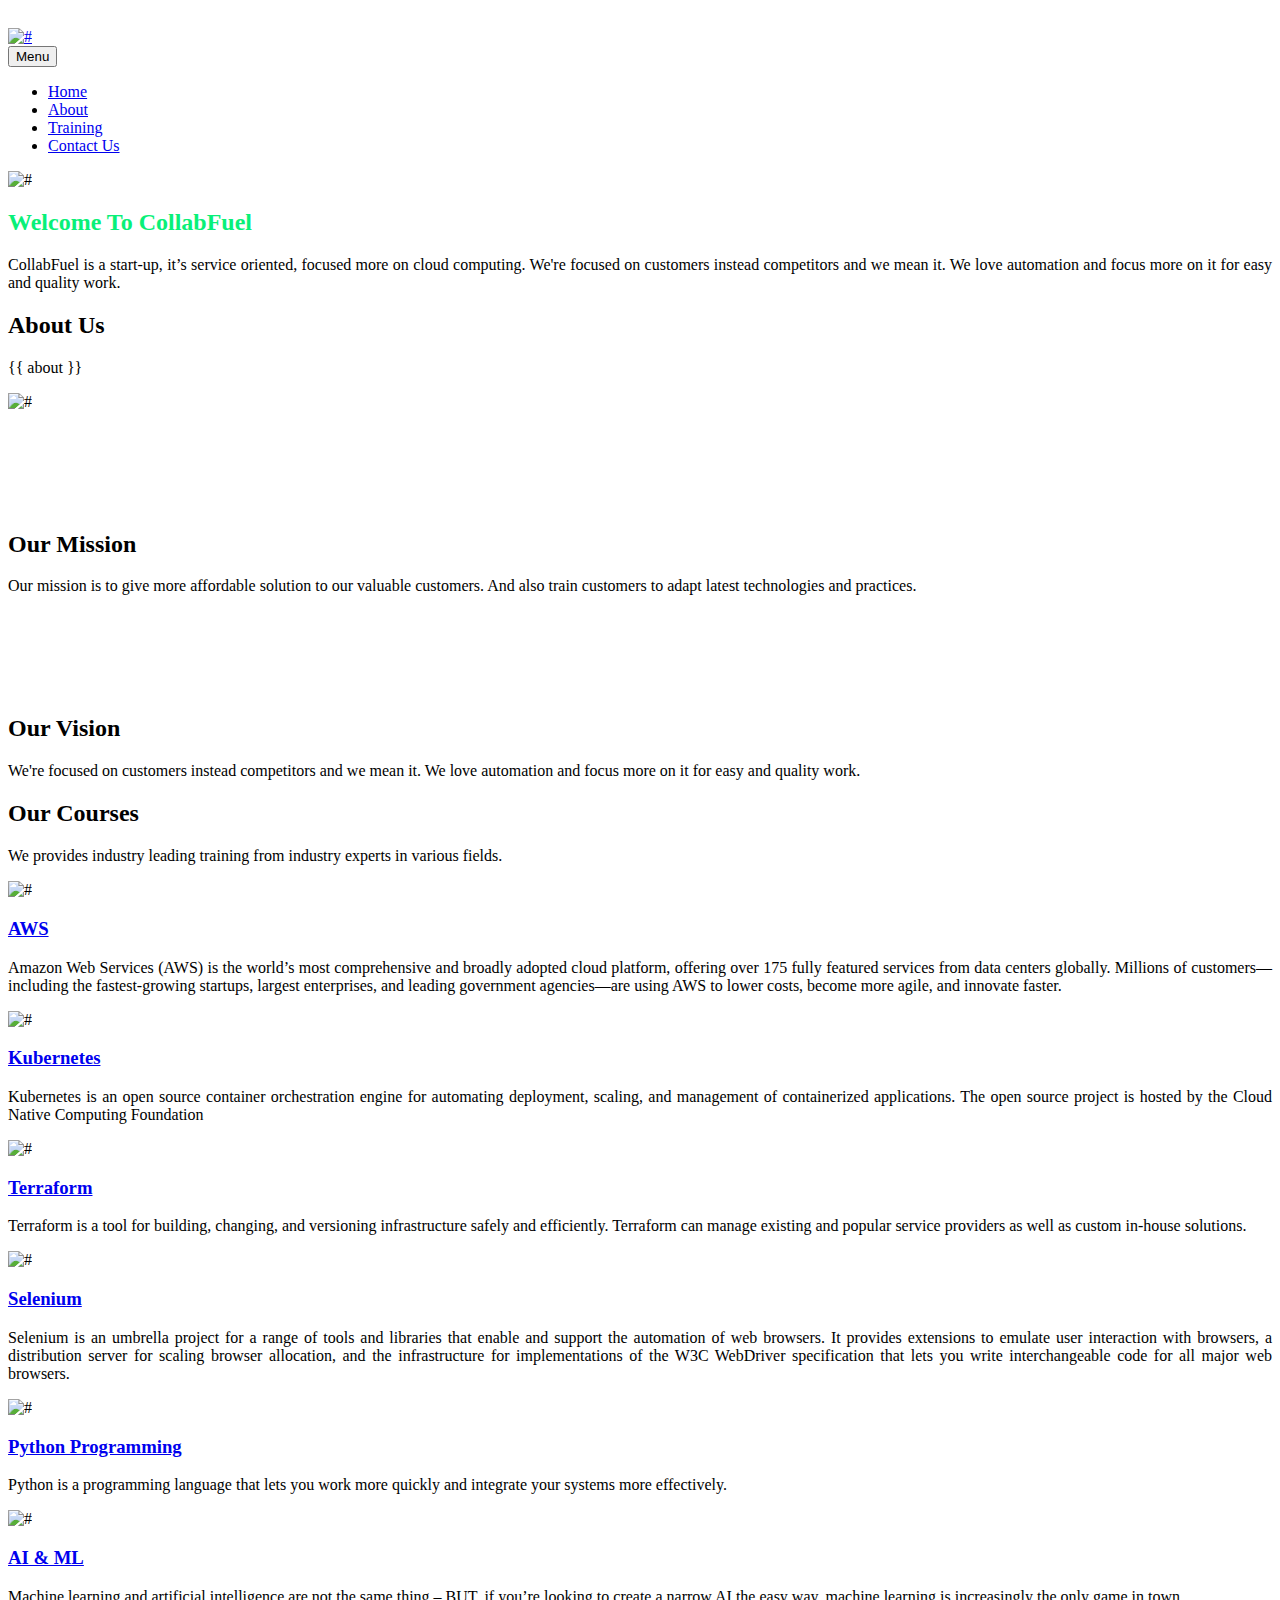
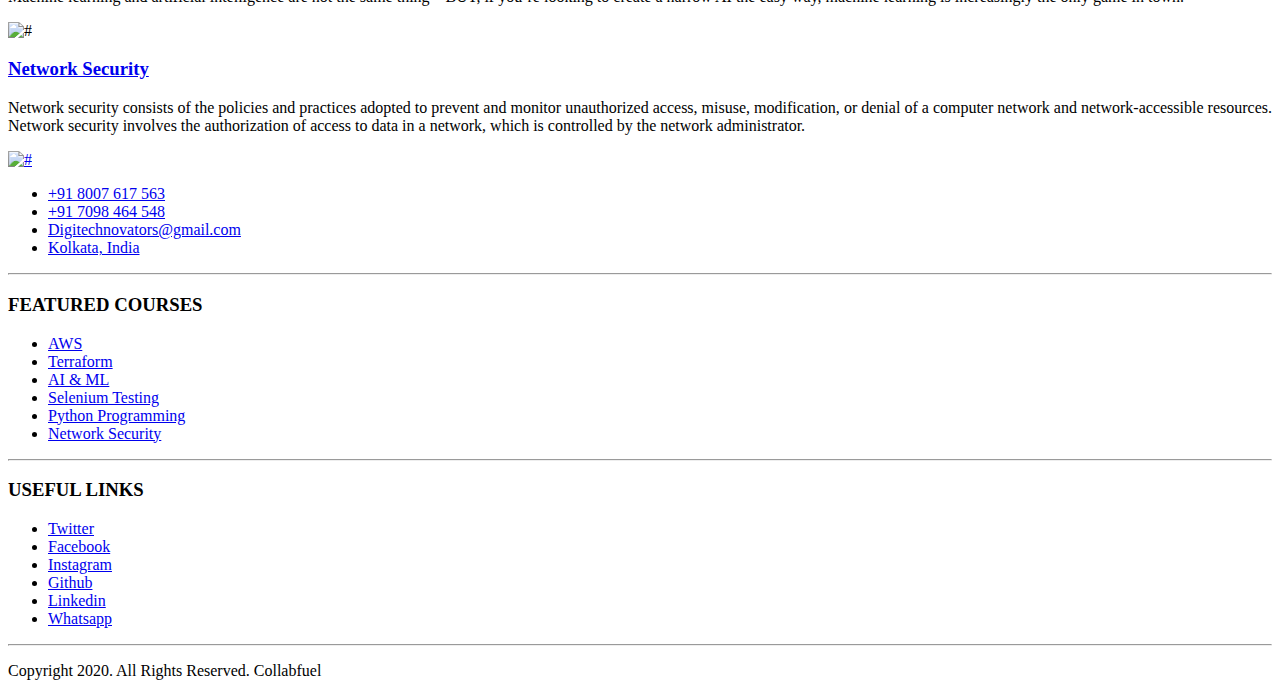
==== index.html @ a3fb00b8 "index.html fixing" ====
<!DOCTYPE html>
<html lang="en">
<head>
   <!-- Basic -->
   <meta charset="utf-8">
   <meta http-equiv="X-UA-Compatible" content="IE=edge">
   <!-- Mobile Metas -->
        <meta content="width=device-width; initial-scale=1.0; maximum-scale=1.0;  user-scalable=0;" name="viewport">
   <!-- Site Metas -->
   <title>CollabFuel</title>
   <meta name="keywords" content="en">
   <meta name="description" content="CollabFule">
   <meta name="author" content="CollabFuel">
   <!-- site icon -->
   <link rel="icon" href="../website.github.io/static/images/_2.png" type="image/png" />
   <!-- Bootstrap core CSS -->
   <link href="../website.github.io/static/css/bootstrap.css" rel="stylesheet">
   <!-- FontAwesome Icons core CSS -->
   <link href="../website.github.io/static/css/font-awesome.min.css" rel="stylesheet">
   <!-- Custom animate styles for this template -->
   <link href="../website.github.io/static/css/animate.css" rel="stylesheet">
   <!-- Custom styles for this template -->
   <link href="../website.github.io/static/css/style.css" rel="stylesheet">
   <!-- Responsive styles for this template -->
   <link href="../website.github.io/static/css/responsive.css" rel="stylesheet">
   <!-- Colors for this template -->
   <link href="../website.github.io/static/css/colors.css" rel="stylesheet">
   <!-- light box gallery -->
   <link href="../website.github.io/static/css/ekko-lightbox.css" rel="stylesheet">
   <!--[if lt IE 9]>
   <script src="https://oss.maxcdn.com/libs/html5shiv/3.7.0/html5shiv.js"></script>
   <script src="https://oss.maxcdn.com/libs/respond.js/1.4.2/respond.min.js"></script>
   <![endif]-->
   </head>
   <body id="home_page" class="home_page" >
      <!-- header -->
      <header class="header">

        <div class="header_top_section">
           <div class="container">
              <div class="row">
               <div class="col-lg-3">
                  <div class="full">
                     <div class="logo">
                        <a href="/"><img src="../website.github.io/static/images/favicon.png" alt="#"  style="padding-top: 20px" /></a>
                     </div>
                  </div>
               </div>
               <div class="col-lg-9 site_information">
                  <div class="full">
                     <div class="main_menu">
                        <nav class="navbar navbar-inverse navbar-toggleable-md">
                           <button class="navbar-toggler" type="button" data-toggle="collapse" data-target="#cloapediamenu" aria-controls="cloapediamenu" aria-expanded="false" aria-label="Toggle navigation">
                           <span class="float-left">Menu</span>
                           <span class="float-right"><i class="fa fa-bars"></i> <i class="fa fa-close"></i></span>
                           </button>
                           <div class="collapse navbar-collapse justify-content-md-center" id="cloapediamenu">
                              <ul class="navbar-nav">
                                 <li class="nav-item active">
                                    <a class="nav-link" href="../website.github.io/index.html">Home</a>
                                 </li>
                                 <li class="nav-item">
                                    <a class="nav-link color-aqua-hover" href="#full">About</a>
                                 </li>
                                 <li class="nav-item">
                                    <a class="nav-link color-aqua-hover" href="#here_to">Training</a>
                                 </li>
                                 <!--li class="nav-item">
                                    <a class="nav-link color-grey-hover" href="time.html">Time</a>
                                 </li-->
                                 <li class="nav-item">
                                    <a class="nav-link color-grey-hover" href="/topic/contact">Contact Us</a>
                                 </li>
                              </ul>

                           </div>
                        </nav>
                     </div>
                  </div>
               </div>
            </div>
           </div>
        </div>

      </header>
      <!-- end header -->

      <!-- section -->
      <section class="main_full banner_section_top">
        <div class="container-fluid">
          <div class="row">
             <div class="full">
                  <div class="slider_banner">
                    <img class="img-responsive" src="../website.github.io/static/images/slide.png" alt="#" style="height: 800px; resize: horizontal;"/>
                      <!--div class="slide_cont">
                        <div class="slider_cont_inner" >
                          <h3 style="color: #bae09c;">Welcome To Collabfuel</h3>
                            <p>Collabfuel is a start-up, it’s service oriented, focused more on cloud computing.
                                We're focused on customers instead competitors and we mean it.
                                We love automation and focus more on it for easy and quality work.</p>
                        </div>
                      </div-->
                  </div>
                </div>
          </div>
        </div>
      </section>
      <!-- end section -->

     <!-- about section -->
      <section class="layout_padding section about_dottat">
         <div class="container">
            <div class="row">

                <div class="col-lg-12 text_align_center ">
                  <div class="full heading_s1">
                     <h2 class="display-3" style="color: #08f078; font: bold;">Welcome To CollabFuel</h2>
                        </div>
                      <div class="full">
                            <p class="large" align="justify">CollabFuel is a start-up, it’s service oriented, focused more on cloud computing.
                                We're focused on customers instead competitors and we mean it.
                                We love automation and focus more on it for easy and quality work.</p>
                      </div>

               </div>


               <div class="col-lg-12 text_align_center">
                  <div class="full heading_s1">
                     <h2 id="full">About Us</h2>
                  </div>
                  <div class="full">
                      <p class="large" align="justify">{{ about }}</p>
                  </div>
               </div>

               <div class="col-md-12">
                  <div class="about_img margin_top_30  text_align_center">
                     <img src="../website.github.io/static/images/cloud.png" alt="#" />
                  </div>
               </div>

                <div class="col-lg-12 text_align_center">
                  <div class="full heading_s1">
                     <h2 style="padding-top: 100px;">Our Mission</h2>
                  </div>
                  <div class="full">
                      <p class="large" align="justify">Our mission is to give more affordable solution to our valuable customers. And also train customers to adapt latest technologies and practices.</p>
                  </div>
               </div>

                <div class="col-lg-12 text_align_center">
                  <div class="full heading_s1">
                     <h2 style="padding-top: 100px;">Our Vision</h2>
                  </div>
                  <div class="full">
                      <p class="large" align="justify">We're focused on customers instead competitors and we mean it. We love automation and focus more on it for easy and quality work.</p>
                  </div>
               </div>

            </div>
         </div>
      </section>
      <!-- end about section -->

      <!-- section -->
      <section class="layout_padding section">
         <div class="container">
            <div class="row">
               <div class="col-lg-12 text_align_center">
                  <div class="full heading_s1">
                     <h2 id="here_to">Our Courses</h2>
                  </div>
                  <div class="full">
                     <p class="large">We provides industry leading training from industry experts in various fields.</p>

                  </div>
               </div>
            </div>
       <div class="row">

              <div class="col-md-4 text_align_center" >
                 <div class="cours">
                   <img class="img-responsive" src="../website.github.io/static/images/aws.png" alt="#" style="height: 300px; width: 300px;"/>
                 </div>
                  <h3><a  href="/topic/aws" target="_blank">AWS</a></h3>
                <p align="justify">Amazon Web Services (AWS) is the world’s most comprehensive and broadly adopted cloud platform, offering over 175 fully featured services from data centers globally. Millions of customers—including the fastest-growing startups, largest enterprises, and leading government agencies—are using AWS to lower costs, become more agile, and innovate faster.</p>
              </div>

                <div class="col-md-4 text_align_center">
                 <div class="cours">
                   <img class="img-responsive" src="../website.github.io/static/images/kubernetes.png" alt="#" style="height: 300px; width: 300px;"/>
                 </div>
                    <h3><a  href="/topic/kubernetes" target="_blank">Kubernetes</a></h3>
                 <p align="justify">Kubernetes is an open source container orchestration engine for automating deployment, scaling, and management of containerized applications. The open source project is hosted by the Cloud Native Computing Foundation </p>
                </div>

              <div class="col-md-4 text_align_center">
                 <div class="cours">
                   <img class="img-responsive" src="../website.github.io/static/images/terraform1.png" alt="#" style="height: 300px; width: 300px;" />
                 </div>
                  <h3><a  href="/topic/terraform" target="_blank">Terraform</a></h3>
                 <p align="justify">Terraform is a tool for building, changing, and versioning infrastructure safely and efficiently. Terraform can manage existing and popular service providers as well as custom in-house solutions.</p>
              </div>

              <div class="col-md-4 text_align_center">
                 <div class="cours">
                   <img class="img-responsive" src="../website.github.io/static/images/selenium.png" alt="#" style="height: 300px; width: 300px;"/>
                 </div>
                  <h3><a  href="/topic/selenium" target="_blank">Selenium</a></h3>
                <p align="justify">Selenium is an umbrella project for a range of tools and libraries that enable and support the automation of web browsers.
                    It provides extensions to emulate user interaction with browsers, a distribution server for scaling browser allocation, and the infrastructure for implementations of the W3C WebDriver specification that lets you write interchangeable code for all major web browsers.</p>
              </div>
              <div class="col-md-4 text_align_center">
                 <div class="cours">
                   <img class="img-responsive" src="../website.github.io/static/images/py.png" alt="#" style="height: 300px; width: 300px;" />
                 </div>
                  <h3><a  href="/topic/python" target="_blank">Python Programming</a></h3>
                <p align="justify">Python is a programming language that lets you work more quickly and integrate your systems more effectively.</p>
              </div>
                <div class="col-md-4 text_align_center">
                 <div class="cours">
                   <img class="img-responsive" src="../website.github.io/static/images/ai.png" alt="#" style="height: 300px; width: 300px;" />
                 </div>
                <h3><a  href="/topic/ai" target="_blank">AI & ML</a></h3>
                <p align="justify">Machine learning and artificial intelligence are not the same thing – BUT, if you’re looking to create a narrow AI the easy way, machine learning is increasingly the only game in town.</p>
                </div>

                <div class="col-md-4 text_align_center"  >
                 <div class="cours">
                   <img class="img-responsive" src="../website.github.io/static/images/cour1.png" alt="#" style="height: 300px; width: 300px;" />
                 </div>
                <h3><a  href="/topic/security" target="_blank">Network Security</a></h3>
                <p align="justify">Network security consists of the policies and practices adopted to prevent and monitor unauthorized access, misuse, modification, or denial of a computer network and network-accessible resources. Network security involves the authorization of access to data in a network, which is controlled by the network administrator.</p>
                </div>
       </div>
       </div>
      </section>
      <!-- end section -->

      <!-- section -->
      <!--section class="layout_padding section">
         <div class="container-fluid">
            <div class="row">
               <div class="col-lg-12 text_align_center">
                  <div class="full heading_s1">
                     <h2>Our Success Stories</h2>
                  </div>
                  <div class="full">
                     <p class="large">In ad minim veniam, quis nostrud exercitation ullamco laboris nisi ut aliquip ex ea commodo<br>consequat. Duis aute irure dolor in re</p>
                  </div>
               </div>
               <div class="col-md-12 testimonial">
                  <div class="full text_align_center">
                     <img src="../static/images/testimon.png" alt="#" />
                     <h3><span class="theme_color_text">koluda</span><br><small>Student</small></h3>
                  </div>
                  <div class="full margin_top_30 text_align_center">
                    <h4>I have successfully complated</h4>
                    <p>adipiscing elit, sed do eiusmod tempor incididunt ut labore et dolore magna aliqua. Ut enim ad minim veniam, quis nostrud<br>exercitation ullamco laboris nisi ut aliquip ex ea commodo consequat. Duis aute irure dolor in re</p>
                  </div>
               </div>
            </div>
        </div>
      </section-->
      <!-- end section -->

      <!-- footer -->
      <footer class="footer layout_padding">
         <div class="container">
            <div class="row">

               <div class="col-md-4 col-sm-12">
                  <a href="index.html"><img class="img-responsive" src="../website.github.io/static/images/favicon.png" alt="#" style="width: 50%"/></a>
                  <div class="footer_link_heading">
                     <div class="footer_menu margin_top_30">
                     <ul>
                        <li><a href="tel:8007617563">+91 8007 617 563</a></li>
                         <li><a href="tel:7098464548">+91 7098 464 548</a></li>
                        <li><a href="mailto:Digitechnovators@gmail.com">Digitechnovators@gmail.com</a></li>
                        <li><a href="#">Kolkata, India</a></li>
                     </ul>
                  </div>
                  </div>
                   <hr>
               </div>

               <div class="col-md-8">
                 <div class="row">
                    <div class="col-md-4 col-sm-12">
                  <div class="footer_link_heading">
                     <h3>FEATURED COURSES</h3>
                  </div>
                  <div class="footer_menu">
                     <ul>
                        <li><a href="#">AWS</a></li>
                        <li><a href="#">Terraform</a></li>
                        <li><a href="#">AI & ML</a></li>
                        <li><a href="#">Selenium Testing</a></li>
                         <li><a href="#">Python Programming</a></li>
                         <li><a href="#">Network Security</a></li>
                     </ul>
                  </div>
                        <hr>
               </div>

               <!--div class="col-md-4 col-sm-12">
                  <div class="footer_link_heading">
                     <h3>CATEGORIES</h3>
                  </div>
                  <div class="footer_menu">
                    <ul>
                       <li><a href="#">Arts & Design</a></li>
                       <li><a href="#">Business</a></li>
                       <li><a href="#">Computer</a></li>
                       <li><a href="#">Data entery</a></li>
                    </ul>
                  </div>
                   <hr>
               </div-->

               <div class="col-md-4 col-sm-12">
                  <div class="footer_link_heading">
                     <h3>USEFUL LINKS</h3>
                  </div>
                  <div class="footer_menu">
                    <ul>
                       <li><a href="#">Twitter</a></li>
                       <li><a href="#">Facebook</a></li>
                       <li><a href="#">Instagram</a></li>
                       <li><a href="#">Github</a></li>
                       <li><a href="#">Linkedin</a></li>
                       <li><a href="//api.whatsapp.com/send?phone=918007 617 563text=Hi! Query regarding Collabfuel courses" target="_blank">Whatsapp</a></li>

                    </ul>
                  </div>
                   <hr>
               </div>
                 </div>
               </div>

            </div>
         </div>
      </footer>
      <div class="cpy">
        <div class="container">
           <div class="row">
             <div class="col-md-12">
               <p>Copyright 2020. All Rights Reserved.<!--a href="https://html.design/"--> <a>Collabfuel</a></p>
             </div>
           </div>
        </div>
      </div>
      <!-- end footer -->
      <!-- Core JavaScript
         ================================================== -->
      <script src="../website.github.io/static/js/jquery.min.js"></script>
      <script src="../website.github.io/static/js/tether.min.js"></script>
      <script src="../website.github.io/static/js/bootstrap.min.js"></script>
      <script src="../website.github.io/static/js/parallax.js"></script>
      <script src="../website.github.io/static/js/animate.js"></script>
      <script src="../website.github.io/static/js/ekko-lightbox.js"></script>
      <script src="../website.github.io/static/js/custom.js"></script>
   </body>
</html>
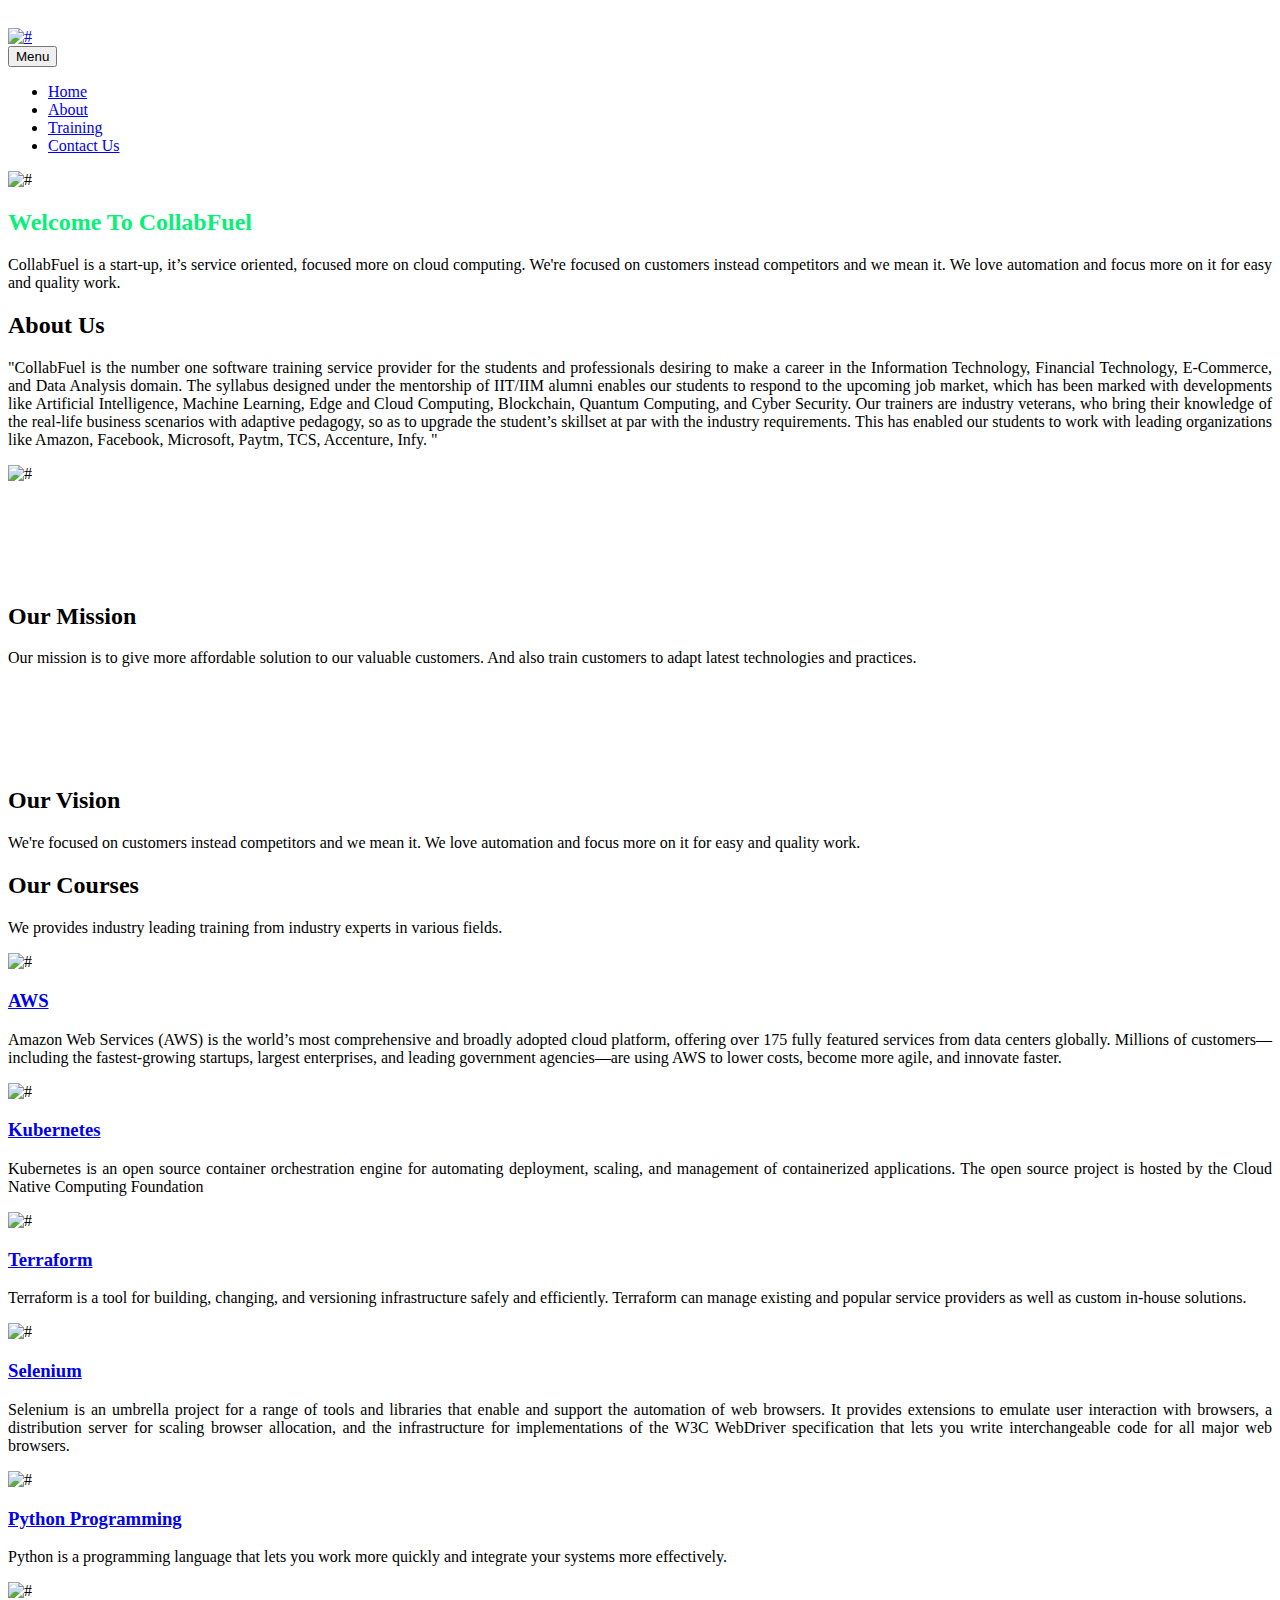
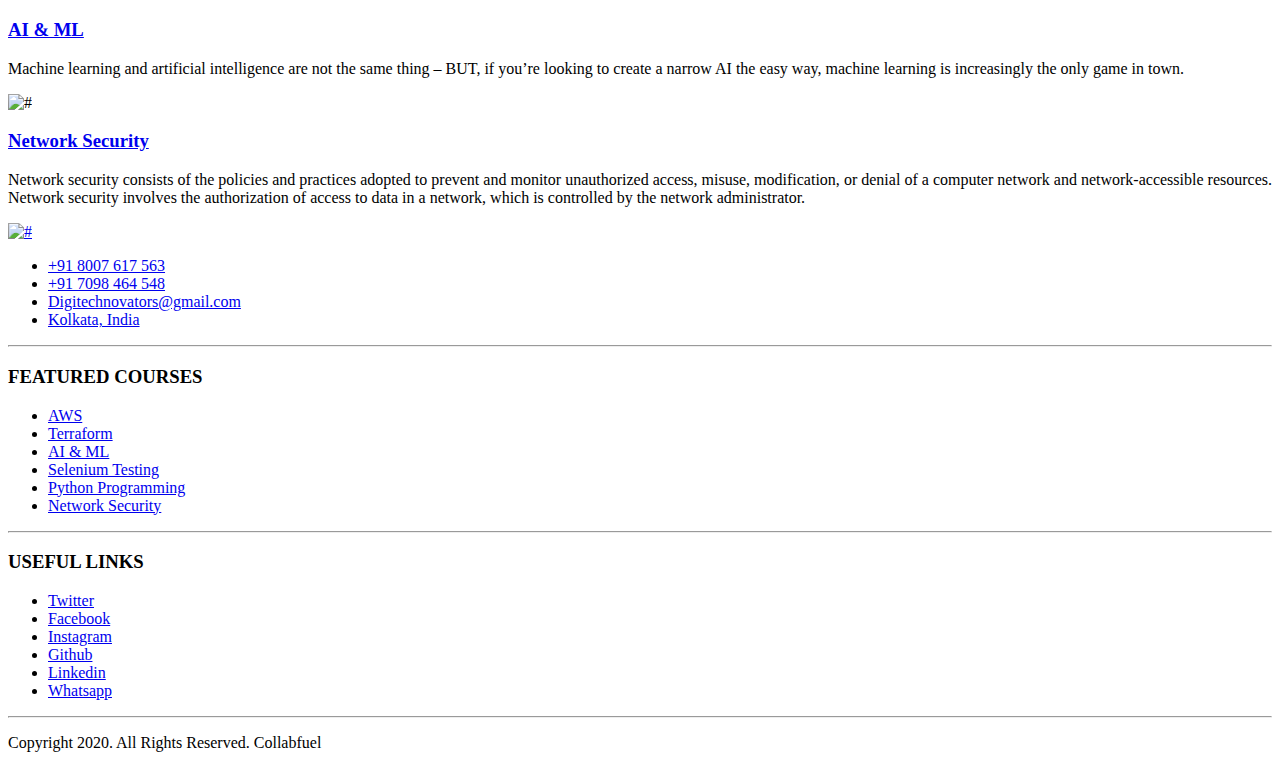
==== commit 1cb03893: "index.html fixing" ====
--- a/index.html
+++ b/index.html
@@ -130,7 +130,7 @@
                      <h2 id="full">About Us</h2>
                   </div>
                   <div class="full">
-                      <p class="large" align="justify">{{ about }}</p>
+                      <p class="large" align="justify">"CollabFuel is the number one software training service provider for the students and professionals desiring to make a career in the Information Technology, Financial Technology, E-Commerce, and Data Analysis domain. The syllabus designed under the mentorship of IIT/IIM alumni enables our students to respond to the upcoming job market, which has been marked with developments like Artificial Intelligence, Machine Learning, Edge and Cloud Computing, Blockchain, Quantum Computing, and Cyber Security. Our trainers are industry veterans, who bring their knowledge of the real-life business scenarios with adaptive pedagogy, so as to upgrade the student’s skillset at par with the industry requirements. This has enabled our students to work with leading organizations like Amazon, Facebook, Microsoft, Paytm, TCS, Accenture, Infy. "</p>
                   </div>
                </div>
 
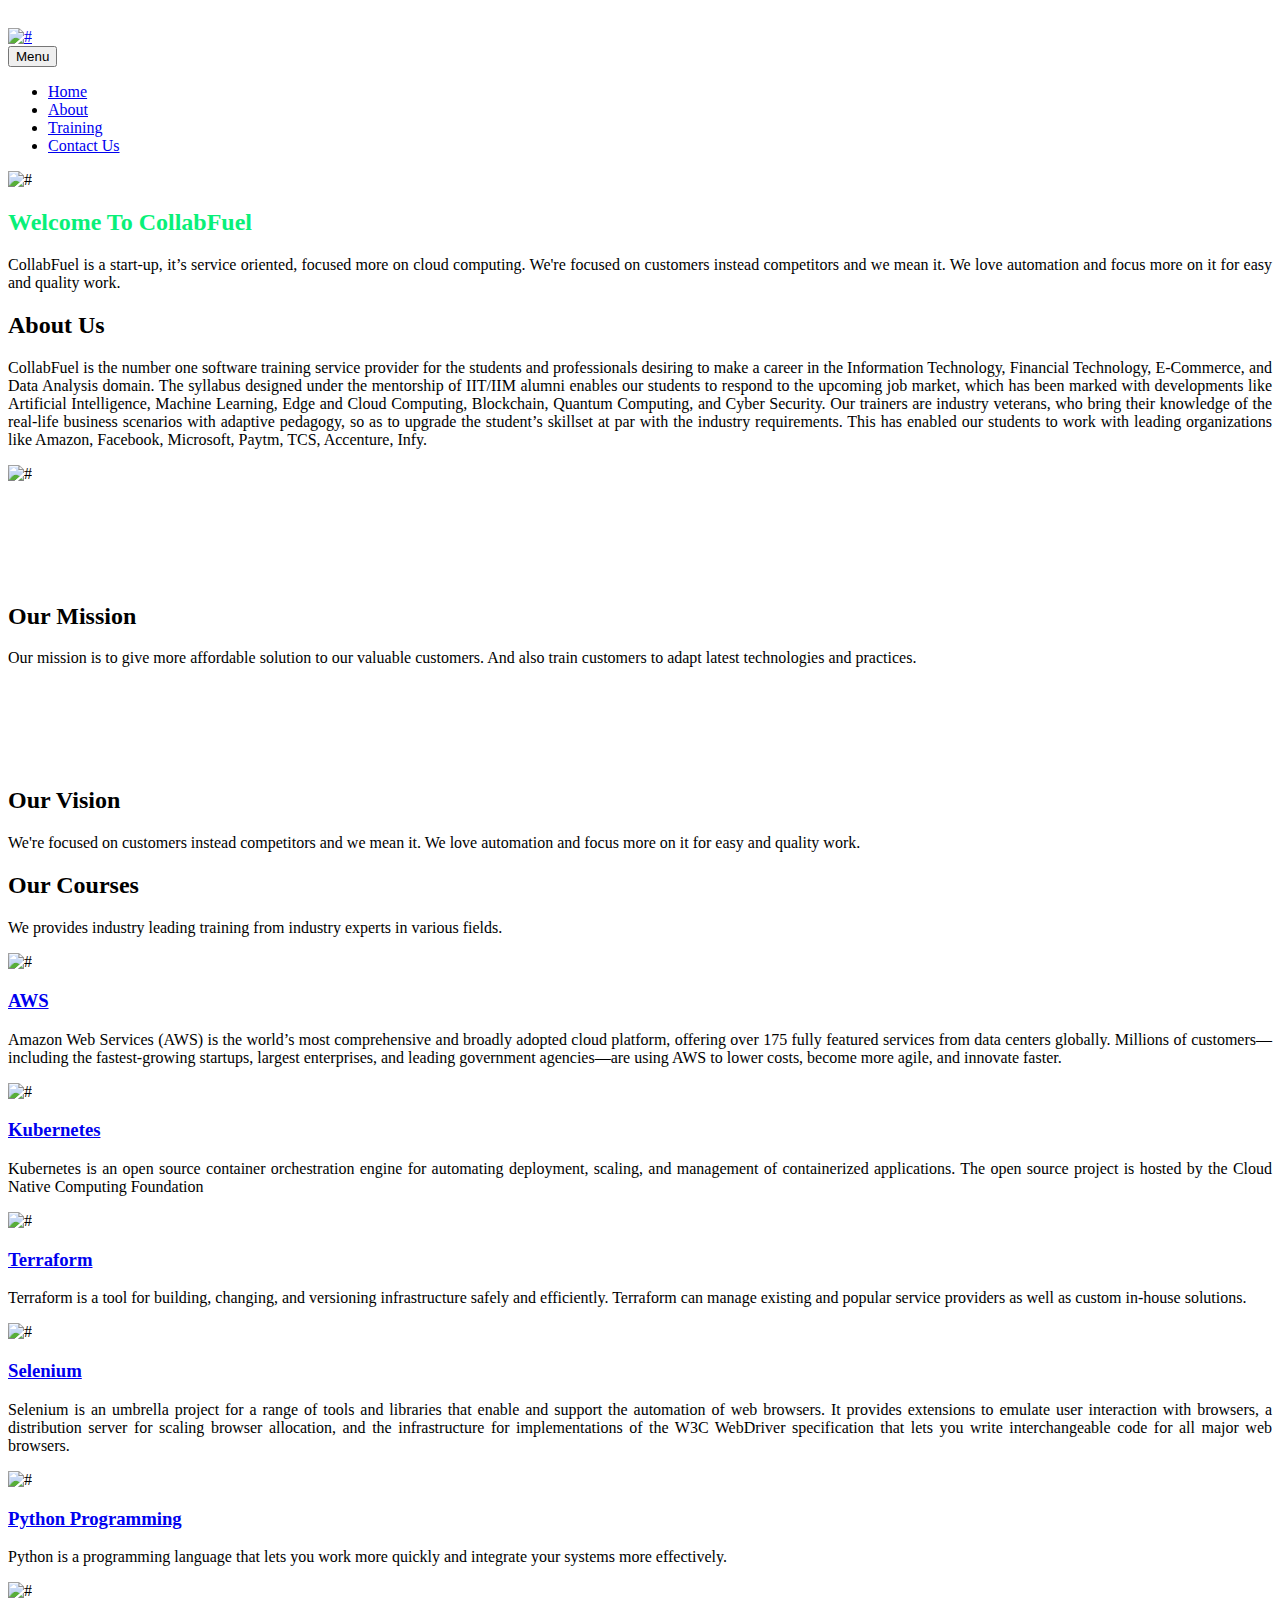
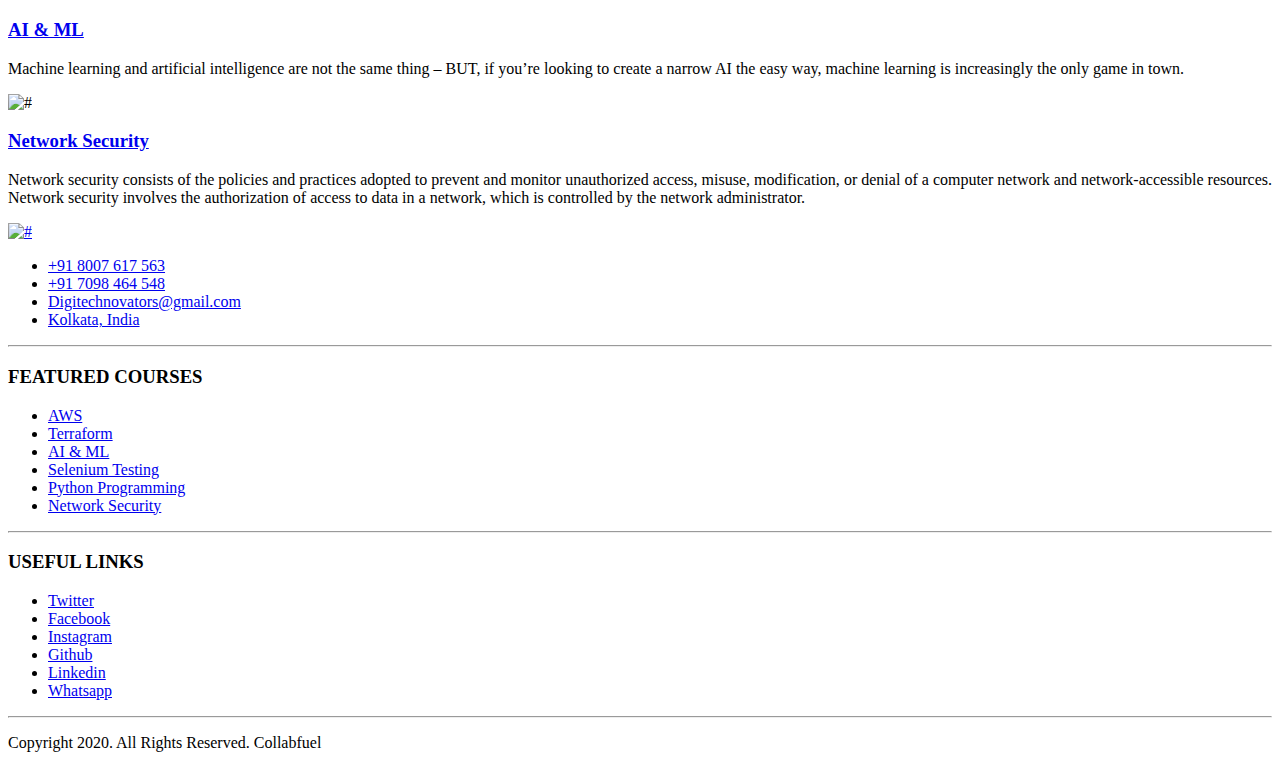
==== commit b7a74eca: "index.html fixing" ====
--- a/index.html
+++ b/index.html
@@ -69,7 +69,7 @@
                                     <a class="nav-link color-grey-hover" href="time.html">Time</a>
                                  </li-->
                                  <li class="nav-item">
-                                    <a class="nav-link color-grey-hover" href="/topic/contact">Contact Us</a>
+                                    <a class="nav-link color-grey-hover" href="../website.github.io/topic/contact.html">Contact Us</a>
                                  </li>
                               </ul>
 
@@ -130,7 +130,7 @@
                      <h2 id="full">About Us</h2>
                   </div>
                   <div class="full">
-                      <p class="large" align="justify">"CollabFuel is the number one software training service provider for the students and professionals desiring to make a career in the Information Technology, Financial Technology, E-Commerce, and Data Analysis domain. The syllabus designed under the mentorship of IIT/IIM alumni enables our students to respond to the upcoming job market, which has been marked with developments like Artificial Intelligence, Machine Learning, Edge and Cloud Computing, Blockchain, Quantum Computing, and Cyber Security. Our trainers are industry veterans, who bring their knowledge of the real-life business scenarios with adaptive pedagogy, so as to upgrade the student’s skillset at par with the industry requirements. This has enabled our students to work with leading organizations like Amazon, Facebook, Microsoft, Paytm, TCS, Accenture, Infy. "</p>
+                      <p class="large" align="justify">CollabFuel is the number one software training service provider for the students and professionals desiring to make a career in the Information Technology, Financial Technology, E-Commerce, and Data Analysis domain. The syllabus designed under the mentorship of IIT/IIM alumni enables our students to respond to the upcoming job market, which has been marked with developments like Artificial Intelligence, Machine Learning, Edge and Cloud Computing, Blockchain, Quantum Computing, and Cyber Security. Our trainers are industry veterans, who bring their knowledge of the real-life business scenarios with adaptive pedagogy, so as to upgrade the student’s skillset at par with the industry requirements. This has enabled our students to work with leading organizations like Amazon, Facebook, Microsoft, Paytm, TCS, Accenture, Infy.</p>
                   </div>
                </div>
 
@@ -183,7 +183,7 @@
                  <div class="cours">
                    <img class="img-responsive" src="../website.github.io/static/images/aws.png" alt="#" style="height: 300px; width: 300px;"/>
                  </div>
-                  <h3><a  href="/topic/aws" target="_blank">AWS</a></h3>
+                  <h3><a  href="../website.github.io/topic/aws.html" target="_blank">AWS</a></h3>
                 <p align="justify">Amazon Web Services (AWS) is the world’s most comprehensive and broadly adopted cloud platform, offering over 175 fully featured services from data centers globally. Millions of customers—including the fastest-growing startups, largest enterprises, and leading government agencies—are using AWS to lower costs, become more agile, and innovate faster.</p>
               </div>
 
@@ -191,7 +191,7 @@
                  <div class="cours">
                    <img class="img-responsive" src="../website.github.io/static/images/kubernetes.png" alt="#" style="height: 300px; width: 300px;"/>
                  </div>
-                    <h3><a  href="/topic/kubernetes" target="_blank">Kubernetes</a></h3>
+                    <h3><a  href="../website.github.io/topic/kubernetes.html" target="_blank">Kubernetes</a></h3>
                  <p align="justify">Kubernetes is an open source container orchestration engine for automating deployment, scaling, and management of containerized applications. The open source project is hosted by the Cloud Native Computing Foundation </p>
                 </div>
 
@@ -199,7 +199,7 @@
                  <div class="cours">
                    <img class="img-responsive" src="../website.github.io/static/images/terraform1.png" alt="#" style="height: 300px; width: 300px;" />
                  </div>
-                  <h3><a  href="/topic/terraform" target="_blank">Terraform</a></h3>
+                  <h3><a  href="../website.github.io/topic/terraform.html" target="_blank">Terraform</a></h3>
                  <p align="justify">Terraform is a tool for building, changing, and versioning infrastructure safely and efficiently. Terraform can manage existing and popular service providers as well as custom in-house solutions.</p>
               </div>
 
@@ -207,7 +207,7 @@
                  <div class="cours">
                    <img class="img-responsive" src="../website.github.io/static/images/selenium.png" alt="#" style="height: 300px; width: 300px;"/>
                  </div>
-                  <h3><a  href="/topic/selenium" target="_blank">Selenium</a></h3>
+                  <h3><a  href="../website.github.io/topic/selenium.html" target="_blank">Selenium</a></h3>
                 <p align="justify">Selenium is an umbrella project for a range of tools and libraries that enable and support the automation of web browsers.
                     It provides extensions to emulate user interaction with browsers, a distribution server for scaling browser allocation, and the infrastructure for implementations of the W3C WebDriver specification that lets you write interchangeable code for all major web browsers.</p>
               </div>
@@ -215,14 +215,14 @@
                  <div class="cours">
                    <img class="img-responsive" src="../website.github.io/static/images/py.png" alt="#" style="height: 300px; width: 300px;" />
                  </div>
-                  <h3><a  href="/topic/python" target="_blank">Python Programming</a></h3>
+                  <h3><a  href="../website.github.io/topic/python.html" target="_blank">Python Programming</a></h3>
                 <p align="justify">Python is a programming language that lets you work more quickly and integrate your systems more effectively.</p>
               </div>
                 <div class="col-md-4 text_align_center">
                  <div class="cours">
                    <img class="img-responsive" src="../website.github.io/static/images/ai.png" alt="#" style="height: 300px; width: 300px;" />
                  </div>
-                <h3><a  href="/topic/ai" target="_blank">AI & ML</a></h3>
+                <h3><a  href="../website.github.io/topic/ai.html" target="_blank">AI & ML</a></h3>
                 <p align="justify">Machine learning and artificial intelligence are not the same thing – BUT, if you’re looking to create a narrow AI the easy way, machine learning is increasingly the only game in town.</p>
                 </div>
 
@@ -230,7 +230,7 @@
                  <div class="cours">
                    <img class="img-responsive" src="../website.github.io/static/images/cour1.png" alt="#" style="height: 300px; width: 300px;" />
                  </div>
-                <h3><a  href="/topic/security" target="_blank">Network Security</a></h3>
+                <h3><a  href="../website.github.io/topic/security.html" target="_blank">Network Security</a></h3>
                 <p align="justify">Network security consists of the policies and practices adopted to prevent and monitor unauthorized access, misuse, modification, or denial of a computer network and network-accessible resources. Network security involves the authorization of access to data in a network, which is controlled by the network administrator.</p>
                 </div>
        </div>
@@ -271,7 +271,7 @@
             <div class="row">
 
                <div class="col-md-4 col-sm-12">
-                  <a href="index.html"><img class="img-responsive" src="../website.github.io/static/images/favicon.png" alt="#" style="width: 50%"/></a>
+                  <a href="../website.github.io/index.html"><img class="img-responsive" src="../website.github.io/static/images/favicon.png" alt="#" style="width: 50%"/></a>
                   <div class="footer_link_heading">
                      <div class="footer_menu margin_top_30">
                      <ul>
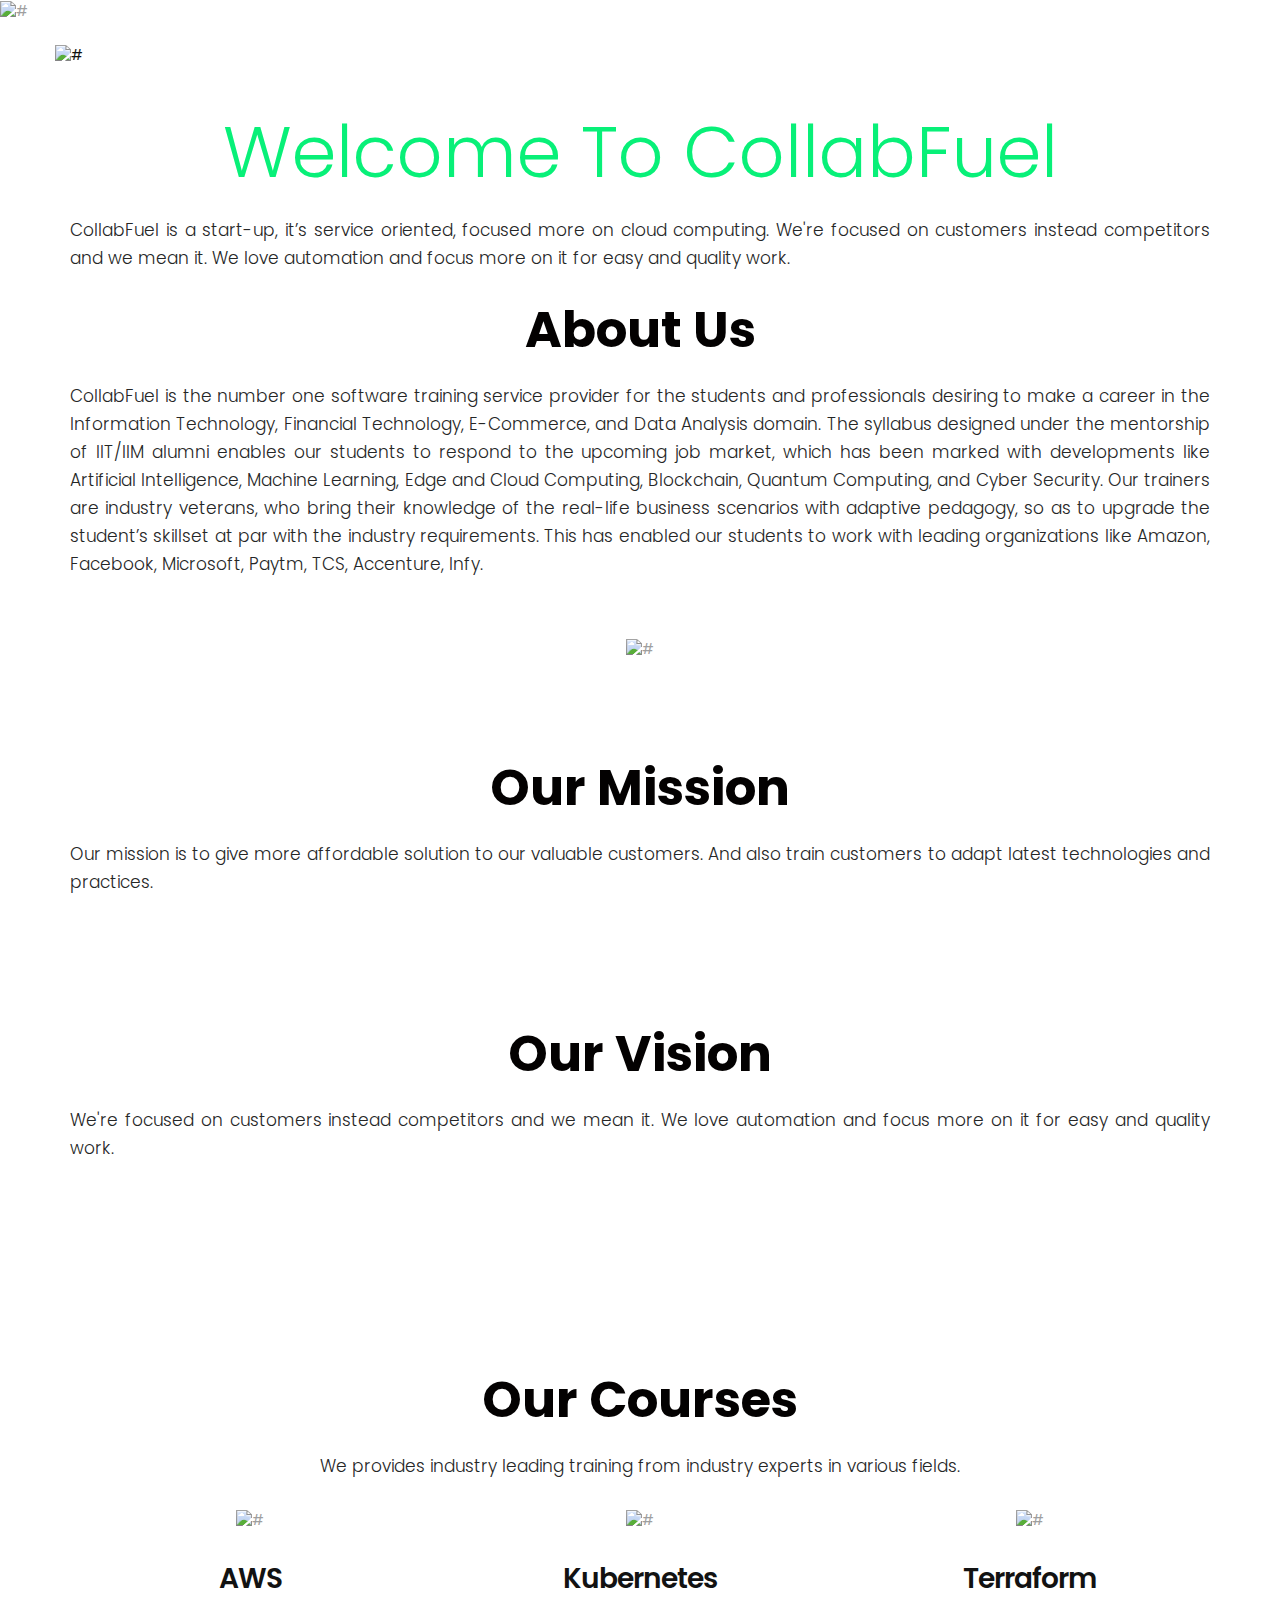
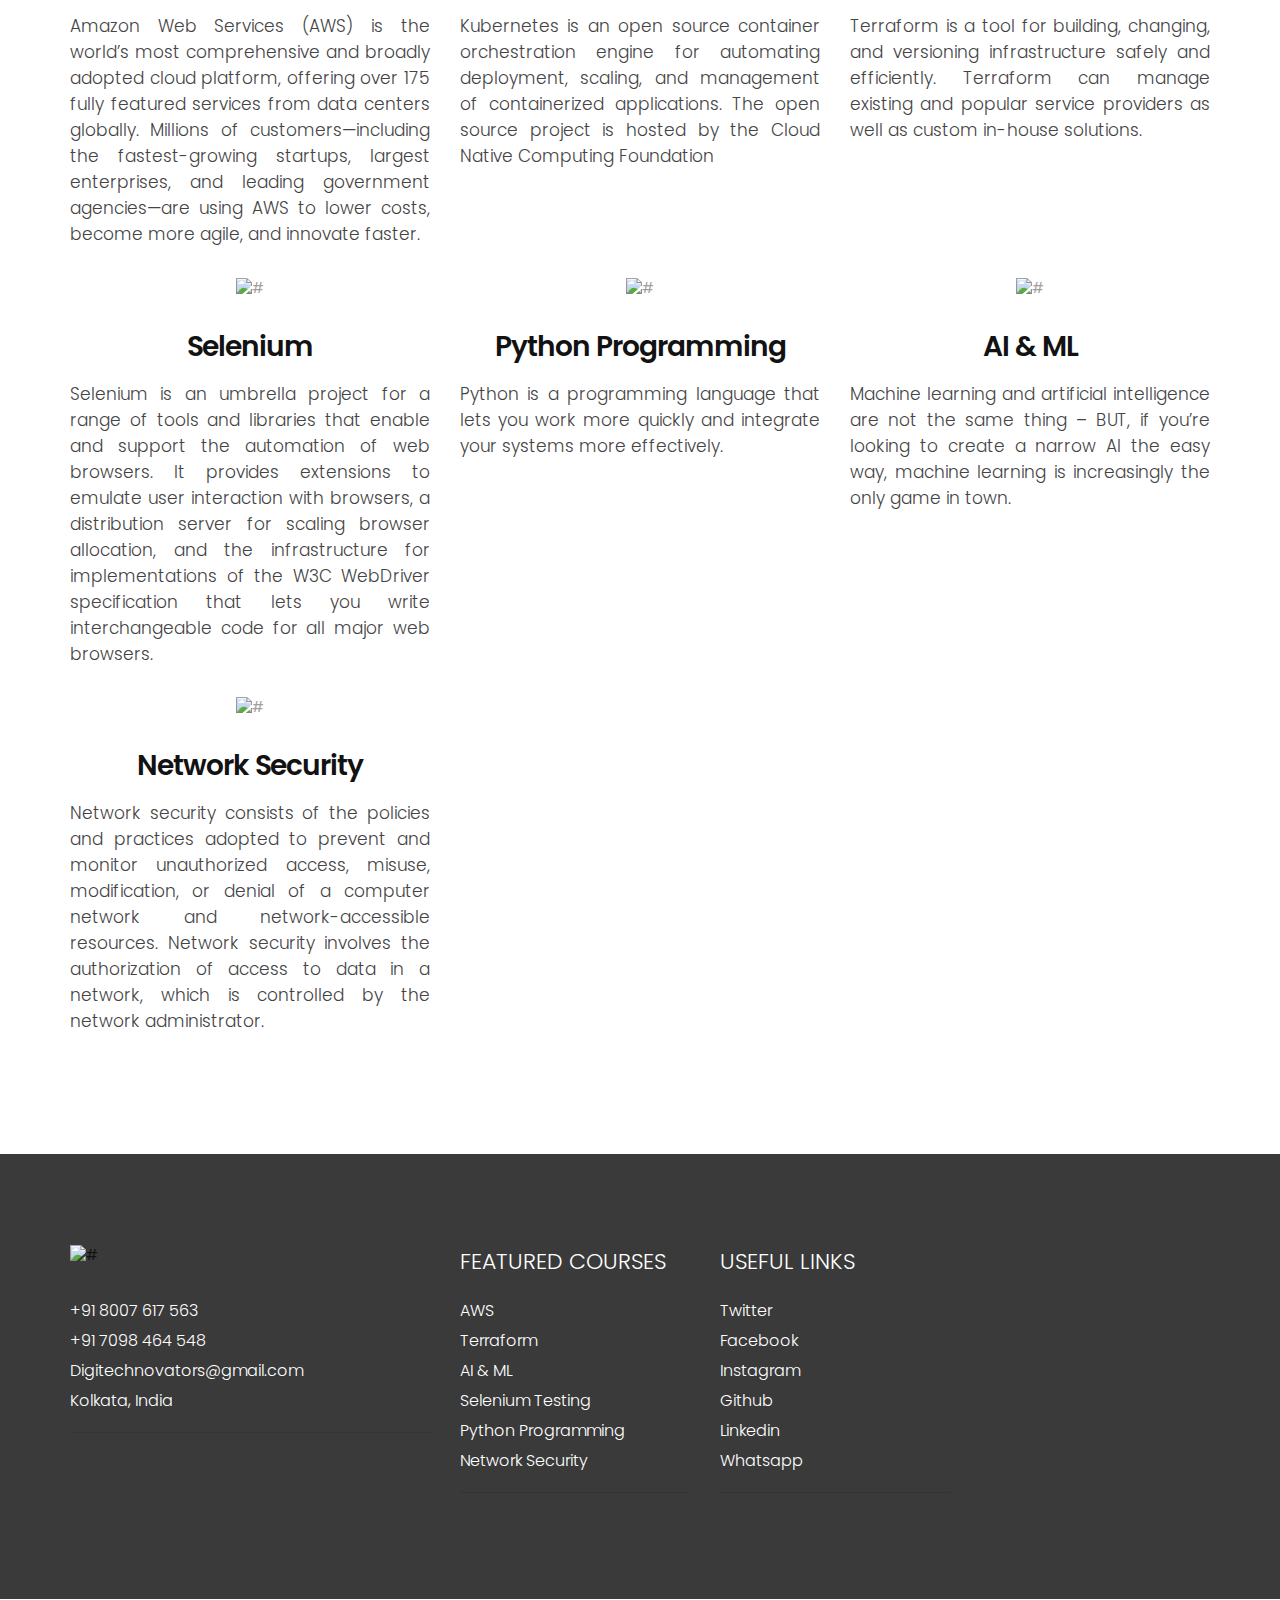
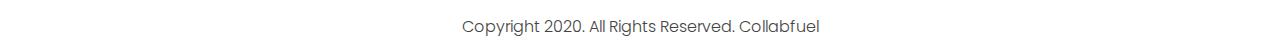
==== commit f7ad31b9: "Update index.html" ====
--- a/index.html
+++ b/index.html
@@ -12,21 +12,21 @@
    <meta name="description" content="CollabFule">
    <meta name="author" content="CollabFuel">
    <!-- site icon -->
-   <link rel="icon" href="../website.github.io/static/images/_2.png" type="image/png" />
+   <link rel="icon" href="../static/images/_2.png" type="image/png" />
    <!-- Bootstrap core CSS -->
-   <link href="../website.github.io/static/css/bootstrap.css" rel="stylesheet">
+   <link href="../static/css/bootstrap.css" rel="stylesheet">
    <!-- FontAwesome Icons core CSS -->
-   <link href="../website.github.io/static/css/font-awesome.min.css" rel="stylesheet">
+   <link href="../static/css/font-awesome.min.css" rel="stylesheet">
    <!-- Custom animate styles for this template -->
-   <link href="../website.github.io/static/css/animate.css" rel="stylesheet">
+   <link href="../static/css/animate.css" rel="stylesheet">
    <!-- Custom styles for this template -->
-   <link href="../website.github.io/static/css/style.css" rel="stylesheet">
+   <link href="../static/css/style.css" rel="stylesheet">
    <!-- Responsive styles for this template -->
-   <link href="../website.github.io/static/css/responsive.css" rel="stylesheet">
+   <link href="../static/css/responsive.css" rel="stylesheet">
    <!-- Colors for this template -->
-   <link href="../website.github.io/static/css/colors.css" rel="stylesheet">
+   <link href="../static/css/colors.css" rel="stylesheet">
    <!-- light box gallery -->
-   <link href="../website.github.io/static/css/ekko-lightbox.css" rel="stylesheet">
+   <link href="../static/css/ekko-lightbox.css" rel="stylesheet">
    <!--[if lt IE 9]>
    <script src="https://oss.maxcdn.com/libs/html5shiv/3.7.0/html5shiv.js"></script>
    <script src="https://oss.maxcdn.com/libs/respond.js/1.4.2/respond.min.js"></script>
@@ -183,7 +183,7 @@
                  <div class="cours">
                    <img class="img-responsive" src="../website.github.io/static/images/aws.png" alt="#" style="height: 300px; width: 300px;"/>
                  </div>
-                  <h3><a  href="../website.github.io/topic/aws.html" target="_blank">AWS</a></h3>
+                  <h3><a href="topic/aws.html" target="_blank">AWS</a></h3>
                 <p align="justify">Amazon Web Services (AWS) is the world’s most comprehensive and broadly adopted cloud platform, offering over 175 fully featured services from data centers globally. Millions of customers—including the fastest-growing startups, largest enterprises, and leading government agencies—are using AWS to lower costs, become more agile, and innovate faster.</p>
               </div>
 
@@ -191,7 +191,7 @@
                  <div class="cours">
                    <img class="img-responsive" src="../website.github.io/static/images/kubernetes.png" alt="#" style="height: 300px; width: 300px;"/>
                  </div>
-                    <h3><a  href="../website.github.io/topic/kubernetes.html" target="_blank">Kubernetes</a></h3>
+                    <h3><a href="topic/kubernetes.html" target="_blank">Kubernetes</a></h3>
                  <p align="justify">Kubernetes is an open source container orchestration engine for automating deployment, scaling, and management of containerized applications. The open source project is hosted by the Cloud Native Computing Foundation </p>
                 </div>
 
--- a/static/css/style.css
+++ b/static/css/style.css
@@ -0,0 +1,4578 @@
+/*-------------------------------------------------------------------
+    File Name: style.css
+-------------------------------------------------------------------*/
+
+/*-------------------------------------------------------------------
+    1.import file
+-------------------------------------------------------------------*/
+
+@import url('https://fonts.googleapis.com/css?family=Poppins:100,100i,200,200i,300,300i,400,400i,500,500i,600,600i,700,700i,800,800i,900,900i');
+@import url('https://fonts.googleapis.com/css?family=Raleway:100,100i,200,200i,300,300i,400,400i,500,500i,600,600i,700,700i,800,800i,900,900i');
+
+/*-------------------------------------------------------------------
+    2.basic
+-------------------------------------------------------------------*/
+
+body {
+    font-size: 14px;
+    line-height: normal;
+    background-color: #fff;
+}
+
+body {
+    overflow-x: hidden;
+}
+
+* {
+    margin: 0;
+    padding: 0;
+    box-sizing: border-box;
+}
+
+h1,
+h2,
+h3,
+h4,
+h5,
+body,
+p {
+    font-family: 'Poppins', sans-serif;
+}
+
+h1,
+h2,
+h3,
+h4,
+h5,
+h6 {
+    font-weight: 700;
+    color: #111428;
+}
+
+h1:hover a,
+h2:hover a,
+h3:hover a,
+h4:hover a,
+h5:hover a,
+h6:hover a {
+    color: #121212 !important;
+}
+
+h1 {
+    font-size: 32px;
+    line-height: 40px;
+    margin-bottom: 23px
+}
+
+h2 {
+    font-size: 50px;
+    line-height: 55px;
+    margin-bottom: 20px;
+    color: #030101;
+    font-weight: 700;
+}
+
+h3 {
+    font-size: 35px;
+    line-height: normal;
+    margin-bottom: 17px;
+    font-weight: 600;
+    color: #111428;
+    letter-spacing: -1px;
+    line-height: 35px;
+}
+
+h4 {
+    font-size: 19px;
+    line-height: 29px;
+    margin-bottom: 14px
+}
+
+h5 {
+    font-size: 17px;
+    line-height: 25px;
+    margin-bottom: 11px
+}
+
+h6 {
+    font-size: 16px;
+    line-height: 24px;
+    margin-bottom: 11px
+}
+
+a {
+    color: #121212;
+}
+
+body,
+p {
+    color: #9f9f9f;
+}
+
+p {
+    margin-bottom: 30px;
+    font-size: 17px;
+    line-height: normal;
+    color: #444;
+    font-weight: 300;
+}
+
+p.large {
+    margin-bottom: 30px;
+    font-size: 17px;
+    line-height: 28px;
+    color: #252626;
+    font-weight: 300;
+    margin-top: 5px;
+}
+
+ol,
+ul {
+    list-style: none;
+    margin: 0;
+}
+
+a {
+    text-decoration: none !important;
+}
+
+.white_fonts p,
+.white_fonts h1,
+.white_fonts h2,
+.white_fonts h3,
+.white_fonts h4,
+.white_fonts h5,
+.white_fonts h6,
+.white_fonts ul,
+.white_fonts ul li,
+.white_fonts ul li a,
+.white_fonts ul i,
+.white_fonts .post_info i,
+.white_fonts div,
+.white_fonts a.read_morem,
+.white_fonts small {
+    color: #fff !important;
+}
+
+.blockquote {
+    border: 1px solid #e2e2e2 !important;
+    background: #fff none repeat scroll 0 0;
+    font-size: 1.1rem;
+    font-style: italic;
+    margin-bottom: 1.5rem;
+    border-radius: 0 !important;
+    padding: 2rem;
+}
+
+.check li:before {
+    content: "\f06c";
+    font-family: "FontAwesome";
+    font-size: 16px;
+    left: 0;
+    padding-right: 8px;
+    position: relative;
+    top: 2px;
+}
+
+.check li {
+    list-style: none;
+    margin-bottom: 0.5rem;
+}
+
+.check li:last-child {
+    margin-bottom: 0;
+}
+
+.check {
+    margin-left: 0;
+    padding-left: 0;
+    margin: 0;
+}
+
+.check li a {}
+
+hr.invis {
+    border: 0;
+    margin: 2rem 0;
+}
+
+.margin_top_0 {
+    margin-top: 0 !important;
+}
+
+.margin_top_10 {
+    margin-top: 10px;
+}
+
+.margin_top_20 {
+    margin-top: 20px;
+}
+
+.margin_top_30 {
+    margin-top: 30px !important;
+}
+
+.margin_top_40 {
+    margin-top: 40px;
+}
+
+.margin_top_50 {
+    margin-top: 50px !important;
+}
+
+.margin_top_60 {
+    margin-top: 60px;
+}
+
+.margin_top_70 {
+    margin-top: 70px;
+}
+
+.margin_top_80 {
+    margin-top: 80px;
+}
+
+.margin_top_90 {
+    margin-top: 90px;
+}
+
+.margin_top_100 {
+    margin-top: 100px;
+}
+
+.margin_bottom_0 {
+    margin-bottom: 0 !important;
+}
+
+.margin_bottom_10 {
+    margin-bottom: 10px;
+}
+
+.margin_bottom_20 {
+    margin-bottom: 20px;
+}
+
+.margin_bottom_30 {
+    margin-bottom: 30px;
+}
+
+.margin_bottom_40 {
+    margin-bottom: 40px;
+}
+
+.margin_bottom_50 {
+    margin-bottom: 50px;
+}
+
+.margin_bottom_60 {
+    margin-bottom: 60px;
+}
+
+.margin_bottom_70 {
+    margin-bottom: 70px;
+}
+
+.margin_bottom_80 {
+    margin-bottom: 80px;
+}
+
+.margin_bottom_90 {
+    margin-bottom: 90px;
+}
+
+.margin_bottom_100 {
+    margin-bottom: 100px;
+}
+
+.span1,
+.span2,
+.span3,
+.span4,
+.span5,
+.span6,
+.span7,
+.span8,
+.span9,
+.span10 {
+    padding: 0 15px;
+    float: left;
+    min-height: 25px;
+}
+
+.border_radius_0 {
+    border-radius: 0 !important;
+}
+
+.span1 {
+    width: 10%;
+}
+
+.span2 {
+    width: 20%;
+}
+
+.span3 {
+    width: 30%;
+}
+
+.span4 {
+    width: 40%;
+}
+
+.span5 {
+    width: 50%;
+}
+
+.span6 {
+    width: 60%;
+}
+
+.span7 {
+    width: 70%;
+}
+
+.span8 {
+    width: 80%;
+}
+
+.span9 {
+    width: 90%;
+}
+
+.span10 {
+    width: 100%;
+}
+
+.center {
+    justify-content: center;
+    display: flex;
+}
+
+.full {
+    width: 100%;
+    float: left;
+}
+
+.only_md_display {
+    display: none;
+}
+
+.cpy p {
+    margin: 0;
+}
+
+.cpy p {
+    margin: 15px 0;
+    text-align: center;
+    font-size: 16px;
+    font-weight: 300;
+}
+
+.margin_bottom_0 {
+    margin-bottom: 0 !important; 
+}
+
+a:focus, a:hover {
+    color: #06389e;
+    text-decoration: underline;
+}
+
+button {
+    cursor: pointer;
+}
+
+button.navbar-toggler .fa-close {
+    display: none;
+}
+
+button.navbar-toggler[aria-expanded="false"] .fa-bars {
+    display: block;
+}
+
+button.navbar-toggler[aria-expanded="true"] .fa-close {
+    display: block;
+}
+
+button.navbar-toggler[aria-expanded="true"] .fa-bars {
+    display: none;
+}
+
+.footer_menu ul li {
+    font-size: 16px;
+    line-height: 30px;
+}
+
+.footer_menu ul li a {
+    color: #fff;
+    font-weight: 300;
+}
+
+.field input {
+    width: 100%;
+    margin-top: 10px;
+    border: none;
+    min-height: 45px;
+    padding: 0 20px;
+    line-height: 45px;
+    font-size: 15px;
+    font-family: 'Poppins', sans-serif;
+}
+
+.form_cont form {
+    width: 100%;
+}
+
+.form_cont form input {
+    width: 100%;
+    border-radius: 200px;
+    height: 60px;
+    padding: 10px 30px;
+    background: #e7e6e6;
+    font-size: 17px;
+    color: #929292;
+    font-weight: 200;
+    border: none;
+    margin: 20px 0 0 0;
+}
+
+.form_cont form textarea {
+    width: 100%;
+    border-radius: 200px;
+    height: 100px;
+    padding: 20px 30px;
+    background: #e7e6e6;
+    font-size: 17px;
+    color: #929292;
+    border: none;
+    font-weight: 200;
+    margin: 20px 0 0 0;
+}
+
+.form_cont button {
+    width: 185px;
+    background: #f06008;
+    border: none;
+    color: #fff;
+    height: 65px;
+    font-size: 18px;
+    font-weight: 300;
+    border-radius: 100px;
+    line-height: 72px;
+    text-transform: uppercase;
+    margin-top: 20px;
+}
+
+.padding_bottom_0 {
+    padding-bottom: 0 !important;
+}
+
+.padding-left_0 {
+    padding-left: 0;
+}
+
+.blog_detail h3 {
+    text-transform: none;
+    font-weight: 500;
+    line-height: 32px;
+    margin-bottom: 20px;
+    text-align: justify;
+}
+
+.form_contact_main .field {
+    width: 50%;
+    float: left;
+    padding: 0 5px;
+}
+
+.half_grey_section {
+    background: #252525;
+}
+
+.br_single_blog_2 {
+    float: left;
+    width: 100%;
+    margin: 15px 0;
+}
+
+.br_single_blog_2 hr {
+    border-top: 2px dotted #d3d3d3;
+    margin-top: 25px;
+    margin-bottom: 25px;
+}
+
+.layout_padding_grey_half {
+    padding: 80px 105px 80px 90px;
+    text-align: center;
+}
+
+.layout_padding {
+    padding: 90px 0;
+}
+
+.width_50 {
+    width: 50%;
+}
+
+.ekko-lightbox-nav-overlay a {
+    opacity: 1 !important;
+}
+
+.ekko-lightbox .modal-content {
+    box-shadow: none !important;
+    border: solid #fff 4px;
+}
+
+.modal-backdrop.show {
+    opacity: 0.7;
+}
+
+.text_align_center {
+    text-align: center;
+}
+
+.field {
+    float: left;
+    width: 100%;
+    margin-bottom: 5px;
+}
+
+.field label {
+    float: left;
+    width: 36%;
+    font-size: 14px;
+    font-weight: 500;
+    color: #000000;
+    margin: 0;
+    min-height: 40px;
+    line-height: 40px;
+}
+
+.custom_field {
+    float: right;
+    width: 64%;
+    background: #f8f8f8;
+    border: solid #e1e1e1 1px;
+    min-height: 40px;
+    border-radius: 5px;
+    color: #000;
+    font-size: 14px;
+    padding: 5px 15px;
+}
+
+.field label {
+    float: left;
+    width: 36%;
+    font-size: 14px;
+    font-weight: 500;
+    color: #000000;
+    margin: 0;
+    min-height: 40px;
+    line-height: 40px;
+}
+
+.form_full label {
+    width: 100%;
+}
+
+form#commant_form div.field textarea.custom_field {
+    margin-bottom: 10px;
+}
+
+.form_full textarea {
+    min-height: 100px;
+    width: 100%;
+}
+
+.border-radius_0 {
+    border-radius: 0 !important;
+}
+
+.form_full input,
+.form_full select {
+    width: 100%;
+    height: 50px;
+}
+
+.main_full.inner_page {
+    background: #80909c;
+    text-align: center;
+    min-height: 180px;
+}
+
+.main_full.inner_page h3 {
+    color: #fff;
+    margin: 0;
+    font-weight: 600;
+    text-transform: uppercase;
+    line-height: 175px;
+    text-align: center;
+}
+
+.small_heading.main-heading {
+    margin-bottom: 20px;
+    width: 100%;
+}
+
+.small_heading.main-heading h2 {
+    font-size: 20px;
+    margin-bottom: 5px;
+    font-weight: 600;
+}
+
+.main-heading::after {
+    width: 30px;
+    height: 4px;
+    background: #feb61a;
+    content: "";
+    margin: 0;
+    display: block;
+    position: relative;
+}
+
+.slide_cont {
+    position: relative;
+    top: 415px;
+    width: 100%;
+}
+
+.product_section {
+    position: relative;
+    z-index: 1;
+}
+
+.slider_banner img {
+    width: 100%;
+}
+
+.slider_banner {
+    position: relative;
+    text-align: justify;
+}
+
+.slide_cont {
+    position: absolute;
+    top: 415px;
+}
+
+.slide_cont h3 {
+    color: #fff;
+    font-size: 70px;
+    letter-spacing: -2px;
+    margin: 0 0 60px 0;
+    font-weight: 700;
+}
+
+.slider_cont_inner {
+
+    width: 1085px;
+    text-align: center;
+    margin: 0 auto;
+
+}
+
+.slider_cont_inner p {
+    position: relative;
+    color: #32ff03;
+    font-size: 35px;
+
+}
+
+.time_table ul li {
+    font-size: 21px;
+    color: #000;
+    float: left;
+}
+
+.time_table {
+    background: rgba(255,255,255,.85);
+    margin-top: 110px;
+    min-height: 560px;
+    padding: 30px;
+}
+
+.blue_bt {
+    width: 265px;
+    height: 65px;
+    background: #0e24cb;
+    color: #fff;
+    text-align: center;
+    line-height: 65px;
+    font-size: 20px;
+    font-weight: 400;
+    margin: 45px auto 0;
+    display: flex;
+    justify-content: center;
+}
+
+.blue_bt:hover,
+.blue_bt:focus {
+   background: #111;
+   color: #fff;
+   transition: ease all 0.5s;
+}
+
+.cours + h3 {
+    margin-top: 30px;
+    font-size: 28px;
+}
+
+.cours img {
+    max-width: 100%;
+}
+
+.cours_timging_bg {
+    background: url("images/cours_bg.jpg");
+    min-height: 780px;
+    width: 100%;
+    margin-top: 50px;
+}
+
+.time_table {
+    background: rgba(255,255,255,.85);
+    margin-top: 110px;
+    min-height: 560px;
+    padding: 70px 200px;
+}
+
+.time_table ul {
+    width: 100%;
+}
+
+.time_table ul li {
+    float: left;
+    width: 50%;
+    font-size: 30px;
+    font-weight: 300;
+    color: #000;
+    line-height: 60px;
+}
+
+.theme_color_text {
+    color: #06389e;
+}
+
+.testimonial h3 {
+    font-size: 40px;
+    font-weight: 400;
+    margin-top: 30px;
+}
+
+.testimonial h3 small {
+    font-size: 22px;
+    font-weight: 400;
+    line-height: normal;
+}
+
+.testimonial h4 {
+    font-size: 30px;
+    font-weight: 500;
+    margin-bottom: 20px;
+}
+
+body#inner_page header.header {
+    background-image: url('images/slider_img.png');
+    background-size: 100% auto;
+    position: relative;
+}
+
+.blue_pattern_bg {
+    background-image: url('images/blue_bg.png');
+    background-attachment: fixed;
+    background-position: center center;
+    min-height: 300px;
+    padding: 100px 0 0;
+}
+
+.blue_pattern_bg h4 {
+    color: #fff;
+    font-size: 28px;
+    font-weight: 400;
+    margin-bottom: 15px;
+}
+
+.blue_pattern_bg p {
+    margin: 0 !important;
+    color: #fff;
+}
+
+.form_subribe input {
+    width: 100%;
+    background: #fff;
+    border: none;
+    height: 60px;
+    padding: 0 170px 0 25px;
+    font-size: 18px;
+    line-height: 60px;
+}
+
+form {
+    position: relative;
+}
+
+.form_subribe button {
+    background: #f06008;
+    border: none;
+    color: #fff;
+    float: right;
+    position: absolute;
+    right: 0;
+    top: 0;
+    width: 170px;
+    height: 60px;
+    font-size: 18px;
+    font-weight: 400;
+    line-height: 62px;
+}
+
+.form_subribe {
+    border-radius: 75px;
+    overflow: hidden;
+    margin-top: 15px;
+}
+
+.footer {
+    background: #3a3a3a;
+}
+
+.footer_link_heading h3 {
+    color: #fff;
+    font-size: 22px;
+    font-weight: 300;
+    letter-spacing: 0;
+}
+
+.footer_menu ul {
+    list-style: none;
+}
+
+.footer_menu ul li {
+
+}
+
+/**---- Style the tab ----**/
+
+.tab-details {
+    float: right;
+    padding: 2rem 0;
+    width: 80%;
+    background-color: #ffffff;
+}
+
+.tab-details .blog-meta h4 {
+    font-size: 14px;
+    margin: 0;
+    padding: 0.5rem 0 0;
+    line-height: 1.4;
+}
+
+div.tab {
+    float: left;
+    padding: 2rem 0;
+    width: 20%;
+    position: static;
+    height: 100%;
+    background-color: #121212;
+}
+
+div.tab button {
+    display: block;
+    background-color: inherit;
+    color: black;
+    padding: 0.9rem 1rem 0.7rem;
+    width: 100%;
+    border: 0;
+    outline: none;
+    text-align: right;
+    cursor: pointer;
+    -webkit-transition: all .3s ease-in-out;
+    -moz-transition: all .3s ease-in-out;
+    -ms-transition: all .3s ease-in-out;
+    -o-transition: all .3s ease-in-out;
+    transition: all .3s ease-in-out;
+    font-size: 14px;
+    font-weight: 400;
+    border-bottom: 0 solid #303030;
+    line-height: 1;
+    text-transform: capitalize;
+}
+
+div.tab button:hover,
+div.tab button.active {
+    background-color: #ffffff;
+    border-right: 0 solid #303030;
+    border-bottom: 0 solid #303030;
+    border-left: 0 solid #303030;
+}
+
+div.tab button:hover {
+    border-top: 0;
+}
+
+.tabcontent {
+    padding: 0 2rem;
+    display: none;
+}
+
+.tabcontent.active {
+    display: block;
+}
+
+
+/* Style the topbar-section */
+
+.topsocial .fa {
+    margin-right: 0.5rem;
+    font-size: 15px;
+}
+
+.topbar-section {
+    display: block;
+    position: relative;
+    background-color: #1d1d1d;
+    padding: 0.8rem 2rem;
+    font-size: 14px;
+}
+
+.blog-list-widget .w-100,
+.footer,
+.header .dropdown-item,
+.header .dropdown-item:hover,
+.header .dropdown-item:focus,
+div.tab button,
+.topbar-section,
+.topbar-section a {
+    color: rgba(255, 255, 255, 1) !important;
+}
+
+div.tab button:hover,
+div.tab button.active,
+.topbar-section a:focus,
+.topbar-section a:hover {
+    color: rgba(255, 255, 255, 1) !important;
+}
+
+.topbar-section .list-inline {
+    margin: 0;
+    padding: 0;
+}
+
+.topbar-section .tooltip-inner {
+    margin-top: 10px !important;
+}
+
+.topbar-section .list-inline-item {
+    padding: 0 0 0 0.5rem !important;
+}
+
+.custom-select {
+    border: 1px solid #e2e2e2;
+    border-radius: 0;
+    color: #464a4c;
+    display: inline-block;
+    font-size: 12px;
+    font-weight: lighter;
+    line-height: 1.25;
+    max-width: 100%;
+    min-height: 45px;
+    outline: medium none;
+    width: 100%;
+}
+
+.table-bordered thead td,
+.table-bordered thead th {
+    border: 0 none;
+}
+
+.page-title {
+    position: relative;
+    padding: 3rem 0 3rem;
+}
+
+.page-title h1 {
+    font-size: 34px;
+    margin-bottom: 0;
+    font-weight: bold;
+}
+
+.page-title p {
+    font-size: 18px;
+    margin-bottom: 0;
+    padding-bottom: 0;
+}
+
+.breadcrumb-item {
+    display: inline;
+    text-transform: uppercase;
+    letter-spacing: 1px;
+    font-size: 11px;
+    float: none;
+}
+
+.breadcrumb {
+    margin-top: 1.6em;
+    background-color: transparent;
+    border-radius: 0;
+    list-style: outside none none;
+    margin-bottom: 0;
+    padding: 0;
+}
+
+.withoutdesc .breadcrumb {
+    margin-top: 0;
+    line-height: 1;
+}
+
+.withbg {
+    background: rgba(0, 0, 0, 0) url("images/slider_bg.png") no-repeat scroll center bottom;
+    height: 245px;
+    position: absolute;
+    top: 30px;
+    width: 100%;
+    left: 0;
+    right: 0;
+    text-align: center;
+    margin: auto;
+}
+
+select.form-control:not([size]):not([multiple]) {
+    color: #767676;
+}
+
+.form-control::-webkit-input-placeholder {
+    color: #767676;
+    opacity: 1;
+}
+
+.form-control::-moz-placeholder {
+    color: #767676;
+    opacity: 1;
+}
+
+.form-control:-ms-input-placeholder {
+    color: #767676;
+    opacity: 1;
+}
+
+.form-control::placeholder {
+    color: #767676;
+    opacity: 1;
+}
+
+a {
+    text-decoration: none !important
+}
+
+.entry {
+    position: relative;
+}
+
+.entry:hover .magnifier {
+    top: 0;
+}
+
+.magnifier {
+    position: absolute;
+    top: 500px;
+    left: 0;
+    bottom: 0;
+    right: 0;
+    opacity: 0;
+    -webkit-transition: all .3s ease-in-out;
+    -moz-transition: all .3s ease-in-out;
+    -ms-transition: all .3s ease-in-out;
+    -o-transition: all .3s ease-in-out;
+    transition: all .3s ease-in-out;
+    -webkit-transform: scale(1);
+    -moz-transform: scale(1);
+    -ms-transform: scale(1);
+    -o-transform: scale(1);
+    transform: scale(1);
+}
+
+.pager p {
+    color: #222222;
+    padding-bottom: 0;
+    margin-bottom: 0;
+}
+
+.pager a,
+.magni-like a {
+    color: #999999;
+}
+
+.magni-desc h4 {
+    color: #ffffff;
+    text-transform: capitalize;
+    font-size: 21px;
+    padding-bottom: 5px;
+    margin-bottom: 0;
+}
+
+.magni-desc a {
+    color: #ffffff;
+}
+
+.magni-desc small {
+    opacity: 1;
+    color: #ffffff;
+    font-size: 12px;
+    text-transform: uppercase;
+}
+
+.magni-desc {
+    position: absolute;
+    bottom: 20%;
+    margin: -25px auto;
+    text-align: center;
+    left: 0;
+    right: 0;
+}
+
+.with-desc .magnifier {
+    left: 0;
+    background-color: rgba(0, 0, 0, 0.5);
+    right: 0;
+    bottom: 0;
+    top: 0 !important;
+}
+
+.with-desc h4 {
+    padding: 10px 0 0;
+    margin-bottom: 0;
+    font-size: 19px;
+}
+
+.with-desc small {
+    display: block;
+    font-size: 11px;
+    letter-spacing: 1px;
+    text-transform: uppercase;
+}
+
+.about_dottat {
+    background: url('images/dottet_bg.png');
+    background-size: cover;
+    background-position: center bottom;
+}
+
+/*-------------------------------------------------------------------
+    3.header
+-------------------------------------------------------------------*/
+
+.header {
+    padding: 0;
+    margin-top: 0;
+    position: absolute;
+    z-index: 2;
+    width: 100%;
+    top: 0;
+    background: transparent;
+}
+
+.navbar-inverse {
+    padding: 0;
+    z-index: 1;
+}
+
+.navbar-inverse .navbar-nav .nav-link, .navbar-nav .nav-link {
+    font-size: 20px;
+    font-weight: 400;
+    line-height: normal;
+    color: #fff;
+    letter-spacing: 0px;
+    transition: ease all 0.5s;
+}
+
+header .main_menu .nav-item.active a.nav-link {
+    color: #fff !important;
+}
+
+.dropdown-toggle::after {
+    display: inline-block;
+    width: auto;
+    height: auto;
+    margin-left: 0.2em;
+    margin-top: 0rem;
+    vertical-align: middle;
+    content: "\f107";
+    border: 0;
+    font-family: 'FontAwesome';
+}
+
+.navbar-toggleable-md .navbar-nav .nav-link {
+    padding: 22px 25px 22px ;
+}
+
+.header-section {
+    padding: 2rem 0 4rem;
+    background-color: #ffffff;
+}
+
+.logo img {
+    max-width: 324px;
+    max-width: 100%;
+    margin: auto;
+    text-align: center;
+    display: block;
+}
+
+.navbar-nav {
+    margin: 0;
+}
+
+.header .dropdown-menu {
+    box-shadow: none;
+    border-radius: 0;
+    min-width: 240px;
+    border: 0;
+    margin-top: 0 !important;
+    border-color: #edeff2;
+    background-color: #121212;
+}
+
+.header .dropdown-item {
+    text-transform: capitalize;
+    font-size: 14px;
+    padding: 10px 1.5rem;
+    background-color: #111428;
+    font-weight: 300;
+}
+
+.header .dropdown ul li:last-child {
+    border-bottom: 0;
+}
+
+.header .dropdown-item span {
+    position: absolute;
+    right: 20px;
+    top: 2px;
+}
+
+.header .container-fluid {
+    max-width: 2px;
+}
+
+.header-section {
+    margin-bottom: 0;
+}
+
+.header .container {
+    padding-left: 0;
+    padding-right: 0;
+}
+
+.heading_s2 {
+    margin-bottom: 50px;
+}
+
+.topmenu i {
+    padding-right: 0.3rem;
+}
+
+.menu-large {
+    overflow: hidden;
+    position: static !important;
+}
+
+.dropdown-menu.megamenu {
+    left: 0;
+    right: 0;
+    margin-top: 10px !important;
+    width: 100%;
+    background-color: #121212 !important;
+}
+
+.dropdown-menu .fa.fa-angle-right {
+    position: absolute;
+    right: 0px;
+    top: 10px;
+}
+
+.dropdown-menu .dropdown-menu {
+    margin-top: 0 !important
+}
+
+.mega-menu-content {
+    position: relative;
+    padding: 0;
+    margin: 0 -10px;
+    background-color: #121212;
+}
+
+/**---- header top ----**/
+
+.header_top_section {
+    min-height: auto;
+}
+
+/**---- logo ----**/
+
+.logo {
+    float: left;
+    margin-top: 25px;
+    margin-bottom: 25px;
+}
+
+.site_information {
+    padding-top: 25px;
+}
+
+.site_information ul {
+    padding: 0;
+    list-style: none;
+    margin: 14px 0 0;
+    float: right;
+    width: auto;
+}
+
+.site_information ul + ul {
+    margin-top: 5px;
+
+
+.site_information ul li {
+    margin-left: 0;
+}
+
+.site_information ul li {
+    float: left;
+}
+
+.site_information ul li span.infor_text {
+    font-size: 15px;
+    color: #111428;
+    font-weight: 300;
+    line-height: 20px;
+}
+
+.site_information ul li span.infor_text strong {
+    font-weight: 700;
+}
+
+.site_information ul li span.icon_img {
+    margin-right: 15px;
+    display: flex;
+    justify-content: center;
+    align-items: center;
+}
+
+
+
+/**---- header bottom section ----**/
+
+.header_bottom_section {
+    min-height: 70px;
+    background: #fff;
+}
+
+.header_bottom_section .main_menu {
+    float: left;
+    padding-left: 0;
+}
+
+ form {
+    float: left;
+    width: 100%;
+}
+
+.header_bottom_section  form input.search_field {
+
+    width: 100%;
+    padding: 0;
+    border: none;
+    height: 25px;
+    color: #757474 !important;
+    background: #eaeaea;
+    font-weight: 200;
+    font-family: 'Poppins', sans-serif;
+    font-size: 17px;
+    letter-spacing: 0px;
+
+}
+
+
+.header_bottom_section  form input.search_field:focus {
+    box-shadow: none !important;
+}
+
+.header_bottom_section  form button {
+    position: absolute;
+    width: 25px;
+    padding: 0;
+    background: transparent;
+    border: none;
+    color: #757474;
+    font-size: 21px;
+    right: 32px;
+    cursor: pointer;
+}
+
+
+
+.site_information ul li, .site_information ul li a {
+    font-size: 16px;
+    color: #eaeaea;
+    font-weight: 300;
+}
+
+/*-------------------------------------------------------------------
+    4.section
+-------------------------------------------------------------------*/
+
+.img-responsive {
+    max-width: 100%;
+}
+
+.padding_bottom_0 {
+    padding-bottom: 0 !important;
+}
+
+.padding_top_0 {
+    padding-bottom: 0 !important;
+}
+
+.section {
+    position: relative;
+    display: block;
+    padding: 4rem 0;
+    background-color: #ffffff;
+}
+
+.white_bg {
+    background: #fff;
+}
+
+.page-title {
+    padding: 8rem 0 5.4rem !important;
+    margin-top: -2.6rem;
+}
+
+.page-title p {
+    padding-top: 1rem;
+    padding-bottom: 0;
+    margin-bottom: 0;
+}
+
+.page-title p,
+.page-title h1 {
+    color: #ffffff !important;
+}
+
+.parallax {
+    background-attachment: fixed;
+    background-position: 50% 0;
+    background-repeat: no-repeat;
+    height: 100%;
+    position: relative;
+    -webkit-background-size: cover;
+    -moz-background-size: cover;
+    -o-background-size: cover;
+    background-size: cover;
+}
+
+.parallax.parallax-off {
+    background-attachment: scroll !important;
+    display: block;
+    height: 100%;
+    min-height: 100%;
+    overflow: hidden;
+    position: relative;
+    background-position: top center;
+    vertical-align: sub;
+    width: 100%;
+}
+
+.no-scroll-xy {
+    overflow: hidden !important;
+    -webkit-transition: all .4s ease-in-out;
+    -moz-transition: all .4s ease-in-out;
+    -ms-transition: all .4s ease-in-out;
+    -o-transition: all .4s ease-in-out;
+    transition: all .4s ease-in-out;
+}
+
+.tagline p {
+    font-style: italic;
+    font-size: 16px;
+}
+
+.tagline h3 {
+    font-size: 31px;
+    margin: 0 0 1.8rem;
+    padding: 0;
+}
+
+.section-title {
+    display: block;
+    position: relative;
+    margin-bottom: 3rem
+}
+
+.section-title h3 {
+    z-index: 1;
+    font-size: 30px;
+    position: relative;
+    font-weight: bold;
+    text-transform: capitalize;
+}
+
+.section-title .lead {
+    font-size: 18px;
+    margin-bottom: 0;
+    font-style: italic;
+    padding: 0;
+    margin-top: 1rem
+}
+
+.section-title h3 .font-backend {
+    bottom: -40px;
+    color: #f2f2f2;
+    font-family: Cochin;
+    font-size: 140px;
+    height: 80px;
+    left: 0;
+    line-height: 80px;
+    opacity: 0.1;
+    position: absolute;
+    right: 0;
+    z-index: -1;
+}
+
+.tagline-message h3 {
+    padding: 0;
+    font-size: 34px;
+    margin: 0;
+    line-height: 1.5;
+    color: #ffffff;
+    font-weight: bold;
+}
+
+.nopadtop {
+    padding-top: 0 !important;
+}
+
+.box {
+    background-color: #ffffff;
+    padding: 2rem;
+    position: relative;
+    z-index: 11;
+}
+
+.box:hover img {
+    top: -10px;
+}
+
+.box p {
+    padding: 0;
+    margin-bottom: 1rem;
+}
+
+.box img {
+    margin-bottom: 1.5rem;
+    display: block;
+    line-height: 1;
+    width: 60px;
+    height: 82px;
+    min-height: 82px;
+    top: 0;
+    position: relative;
+    -webkit-transition: all .3s ease-in-out;
+    -moz-transition: all .3s ease-in-out;
+    -ms-transition: all .3s ease-in-out;
+    -o-transition: all .3s ease-in-out;
+    transition: all .3s ease-in-out;
+}
+
+.box h4 {
+    font-size: 18px;
+    text-transform: capitalize;
+    font-weight: bold;
+    margin-bottom: 1rem;
+    padding: 0;
+}
+
+.m30 {
+    margin-top: -60px;
+}
+
+.p120 {
+    padding-bottom: 6.6rem;
+    padding-top: 4rem;
+}
+
+.yellow_bg {
+    background: #feb61a;
+}
+
+.pettr {
+    background-image: url(images/yellow_pettr.png);
+    background-position: center center;
+}
+
+p.large_1 {
+    font-size: 17.5px;
+    color: #111428;
+    line-height: 28px;
+    letter-spacing: -0.5px;
+    margin: 0 0 10px 0;
+}
+
+.form_contact_main button {
+    margin-top: 30px;
+    background: #111428;
+    color: #fff;
+    border: none;
+    font-weight: 500;
+    font-size: 16px;
+    padding: 12px 45px;
+    border-radius: 5px;
+    transition: ease all 0.2s;
+}
+
+.form_contact_main button:hover,
+.form_contact_main button:focus {
+    background: #feb61a;
+    color: #111428;
+}
+
+/*-------------------------------------------------------------------
+    5.sidebar
+-------------------------------------------------------------------*/
+
+.sidebar .widget {
+    background-color: #ffffff;
+    padding: 2rem;
+    margin-bottom: 2rem;
+}
+
+.header .widget p {
+    margin-bottom: 1rem;
+}
+
+.header .form-control {
+    height: 40px !important;
+    font-size: 13px !important;
+    margin-bottom: 15px !important
+}
+
+.header .button--isi {
+    padding: 10px 30px !important;
+}
+
+.header .blog-list-widget .mb-1 {
+    color: #121212;
+}
+
+.header .blog-list-widget img {
+    margin-right: 1rem;
+    max-width: 72px;
+    margin-top: 5px;
+}
+
+.header .blog-list-widget small {
+    color: #aaaaaa;
+}
+
+.header .blog-list-widget .w-100 {
+    display: block;
+    margin-bottom: 5px;
+}
+
+.header .instagram-wrapper a {
+    border-color: #ffffff;
+    margin-left: -5px;
+    margin-right: 5px;
+}
+
+.header .widget-title {
+    margin: 0 0 1.3rem;
+    font-size: 16px;
+    padding: 0 !important;
+}
+
+.sidebar .instagram-wrapper a {
+    border-color: #ffffff;
+    border-width: 3px;
+}
+
+.category-widget ul {
+    margin: 0;
+    padding: 0;
+    list-style: none;
+}
+
+.category-widget li {
+    padding: 0.3rem;
+    border-bottom: 1px dashed #e2e2e2;
+}
+
+.category-widget li:first-child {
+    border-top: 1px dashed #e2e2e2;
+}
+
+.sidebar .blog-list-widget .mb-1 {
+    color: #121212;
+    font-size: 15px;
+    font-weight: 600;
+}
+
+.sidebar small {
+    color: #9f9f9f;
+}
+
+.tag-widget a {
+    background-color: #111111;
+    border-radius: 0;
+    display: inline-block;
+    color: #ffffff !important;
+    margin: 0 0.3rem 0.3rem 0;
+    line-height: 1;
+    font-size: 13px;
+    padding: 0.5rem 0.6rem;
+    text-transform: capitalize;
+}
+
+.search-form {
+    position: relative;
+}
+
+.search-form .form-control {
+    border-right: 0 none;
+    margin: 0;
+    border: 1px solid #e2e2e2;
+    border-radius: 0;
+    font-size: 13px;
+    font-weight: lighter;
+    min-height: 45px;
+}
+
+.side_bar_search {
+    padding-top: 10px;
+}
+
+.side_bar_blog .input-group {
+    background: #f8f8f8;
+    width: 100%;
+    border-radius: 50px;
+    height: 50px;
+}
+
+.product_catery .row.margin_bottom_20_all {
+    float: left;
+    width: 100%;
+}
+
+.side_bar_blog .input-group input.form-control {
+    background: transparent;
+    border: none;
+    box-shadow: none;
+    padding: 15px 20px;
+    height: auto;
+    font-size: 14px;
+}
+
+.side_bar_blog .input-group span.input-group-addon {
+    border: none;
+    background: transparent;
+    padding: 10px 20px;
+}
+
+.side_bar_blog .input-group span.input-group-addon button {
+    background: transparent;
+    border: none;
+    font-size: 15px;
+    color: #000000;
+}
+
+/*-------------------------------------------------------------------
+    6.topic
+-------------------------------------------------------------------*/
+
+.standard-page {
+    padding: 3rem;
+    background-color: #ffffff;
+}
+
+.standard-page .float-left {
+    margin-bottom: 0.5rem;
+    margin-right: 1.5rem;
+    margin-top: 0.5rem;
+}
+
+.standard-page .float-right {
+    margin-bottom: 0.5rem;
+    margin-left: 1.5rem;
+    margin-top: 0.5rem;
+}
+
+.notfound {
+    padding: 4rem 0;
+}
+
+.notfound h2 {
+    font-family: Comic Sans MS;
+    font-size: 140px;
+    padding: 0 0 1.7rem;
+    margin: 0;
+    line-height: 1;
+    font-weight: bold;
+}
+
+.notfound h3 {
+    font-size: 40px;
+    padding: 0;
+    margin: 0;
+}
+
+.notfound p {
+    padding: 2rem 0 1.4rem;
+    margin-bottom: 0;
+}
+
+.product_blog {
+    background: #eaeaea;
+    padding: 25px;
+}
+
+.product_blog img {
+    width: 100%;
+}
+
+.product_blog h3 {
+    margin: 25px 0 0 0;
+    font-size: 20px;
+    width: 100%;
+    text-align: center;
+    color: #202120;
+    font-weight: 500;
+}
+
+/*-------------------------------------------------------------------
+    7.blog
+-------------------------------------------------------------------*/
+
+.related-posts .col-lg-6 {
+    margin-bottom: 0 !important
+}
+
+.user_name {
+    font-size: 18px;
+    font-weight: bold;
+    padding: 0;
+}
+
+.comments-list .media-right,
+.comments-list small {
+    color: #999 !important;
+    font-size: 11px;
+    letter-spacing: 2px;
+    margin-top: 5px;
+    padding-left: 10px;
+    text-transform: uppercase;
+}
+
+.comments-list .media {
+    padding: 10px;
+    margin-bottom: 15px;
+}
+
+.media-body .btn-primary {
+    padding: 5px 10px !important;
+    font-size: 11px !important;
+}
+
+.last-child {
+    margin-bottom: 0 !important;
+}
+
+.comments-list img {
+    max-width: 80px;
+    margin-right: 30px;
+}
+
+.related-articles .blog-box {
+    margin-bottom: 0;
+}
+
+.custom-title {
+    padding: 0;
+    margin: 0 0 2rem;
+    font-size: 21px;
+}
+
+.authorbox h4 {
+    margin: 0 0 0.9rem;
+}
+
+.authorbox .fa {
+    color: #aaaaaa;
+    margin-right: 0.5rem
+}
+
+.authorbox p {
+    margin-bottom: 1rem;
+}
+
+.single-blog-meta {
+    margin: 1rem 0 1.4rem;
+}
+
+.page-link {
+    background-color: #121212;
+    border: 0 none;
+    border-radius: 0 !important;
+    color: #fff;
+    display: block;
+    line-height: 1.25;
+    margin-left: 0;
+    margin-right: 6px;
+    padding: 0.5rem 0.75rem;
+    position: relative;
+}
+
+.blog-grid .col-xs-12 {
+    margin-bottom: 2rem
+}
+
+.blog-box {
+    padding: 0rem;
+    background-color: #ffffff;
+}
+
+.shop-media,
+.post-media {
+    display: block;
+    position: relative;
+    overflow: hidden;
+}
+
+.shop-media img,
+.post-media img {
+    width: 100%;
+}
+
+.magnifier .fa {
+    color: #ffffff !important;
+}
+
+.magnifier {
+    position: absolute;
+    top: 0;
+    right: 0;
+    bottom: 0;
+    left: 0;
+    opacity: 0;
+    visibility: hidden;
+    background-color: rgba(0, 0, 0, 0.2);
+    -webkit-transition: all .3s ease-in-out;
+    -moz-transition: all .3s ease-in-out;
+    -ms-transition: all .3s ease-in-out;
+    -o-transition: all .3s ease-in-out;
+    transition: all .3s ease-in-out;
+}
+
+.entry {
+    position: relative;
+    overflow: hidden;
+}
+
+.hovereffect {
+    position: absolute;
+    top: 0;
+    opacity: 0;
+    left: 0;
+    right: 0;
+    bottom: 0;
+    background-color: rgba(0, 0, 0, 0.2);
+    -webkit-transition: all .3s ease-in-out;
+    -moz-transition: all .3s ease-in-out;
+    -ms-transition: all .3s ease-in-out;
+    -o-transition: all .3s ease-in-out;
+    transition: all .3s ease-in-out;
+    zoom: 1;
+    filter: alpha(opacity=0);
+    opacity: 0.5;
+    background: -moz-linear-gradient(0deg, rgba(0, 0, 0, 1) 0%, rgba(0, 0, 0, 0.1) 20%);
+    background: -webkit-linear-gradient(0deg, rgba(0, 0, 0, 1) 0%, rgba(0, 0, 0, 0.1) 20%);
+    background: linear-gradient(0deg, rgba(0, 0, 0, 1) 0%, rgba(0, 0, 0, 0.1) 20%);
+    filter: progid: DXImageTransform.Microsoft.gradient( startColorstr='#121212', endColorstr='#12121200', GradientType=1);
+}
+
+.entry:hover .magnifier {
+    visibility: visible;
+    zoom: 1;
+    filter: alpha(opacity=100);
+    opacity: 1;
+}
+
+.shop-media:hover .hovereffect span::before,
+.shop-media:hover .hovereffect,
+.post-media:hover .hovereffect span::before,
+.post-media:hover .hovereffect {
+    visibility: visible;
+    zoom: 1;
+    filter: alpha(opacity=100);
+    opacity: 1;
+}
+
+.post-bottom {
+    border-top: 1px dashed #e2e2e2;
+    padding-top: 1rem;
+}
+
+.blog-desc {
+    padding: 2rem 2rem 1.5rem;
+}
+
+.blog-desc h4 {
+    font-size: 21px;
+}
+
+.cat-title {
+    display: block;
+    font-size: 12px;
+    margin: 0;
+    padding: 0;
+    line-height: 1;
+    letter-spacing: 1px;
+    text-transform: uppercase;
+}
+
+.blog-desc h4 {
+    margin: 0;
+    font-weight: 600;
+    padding: 1rem 0 0;
+}
+
+.blog-desc p {
+    padding-bottom: 0
+}
+
+.blog-meta {
+    display: block;
+    font-style: italic;
+    margin: 0.7rem 0 0.6rem;
+}
+
+.readmore {
+    font-size: 12px;
+    font-weight: 500;
+    line-height: 1;
+    letter-spacing: 1px;
+    text-transform: uppercase;
+}
+
+.readmore:after {
+    content: "\f1bb";
+    font-family: "FontAwesome";
+    font-size: 14px;
+    left: 0;
+    padding-left: 8px;
+    opacity: 0;
+    visibility: hidden;
+    position: relative;
+}
+
+.blog-box:hover .readmore:after,
+.box:hover .readmore:after {
+    opacity: 1;
+    visibility: visible;
+}
+
+/*-------------------------------------------------------------------
+    8.others
+-------------------------------------------------------------------*/
+
+.loader {
+    display: block;
+    margin: 20px auto 0;
+    vertical-align: middle;
+}
+
+#preloader {
+    width: 100%;
+    height: 100%;
+    top: 0;
+    right: 0;
+    bottom: 0;
+    left: 0;
+    background: #111;
+    z-index: 11000;
+    position: fixed;
+    display: flex;
+    justify-content: center;
+    align-items: center;
+}
+
+.preloader {
+    position: relative;
+    margin: 0;
+    width: auto;
+    height: auto;
+}
+
+.tab-services p {
+    margin-bottom: 0;
+}
+
+.tab-services .tab-details {
+    border: 1px dashed #e2e2e2;
+}
+
+.tab-services div.tab {
+    padding: 0;
+    border: 1px dashed #e2e2e2;
+    border-right: 0px dashed #e2e2e2;
+    background-color: transparent;
+}
+
+.tab-services div.tab button {
+    padding: 1rem;
+    color: #121212 !important;
+}
+
+.tab-services h4 {
+    font-size: 18px;
+    padding: 0 0 1rem !important;
+    margin: 0;
+}
+
+.dmtop {
+    background-color: #111428;
+    background-image: url(images/arrow.png);
+    background-position: 50% 50%;
+    background-repeat: no-repeat;
+    z-index: 9999;
+    width: 40px;
+    height: 40px;
+    text-indent: -99999px;
+    position: fixed;
+    bottom: -100px;
+    right: 25px;
+    cursor: pointer;
+    border-radius: 100%;
+    -webkit-transition: all .7s ease-in-out;
+    -moz-transition: all .7s ease-in-out;
+    -o-transition: all .7s ease-in-out;
+    -ms-transition: all .7s ease-in-out;
+    transition: all .7s ease-in-out;
+    overflow: auto;
+}
+
+.tp-caption.WebProduct-Title,
+.WebProduct-Title {
+    background-color: transparent;
+    border-color: transparent;
+    border-radius: 0 0 0 0;
+    border-style: none;
+    border-width: 0;
+    color: rgba(255, 255, 255, 1.00);
+    font-family: Roboto;
+    font-size: 90px;
+    font-style: normal;
+    font-weight: bold;
+    line-height: 90px;
+    padding: 0;
+    text-decoration: none;
+}
+
+.tp-caption.WebProduct-Content,
+.WebProduct-Content {
+    background-color: transparent;
+    border-color: transparent;
+    border-radius: 0 0 0 0;
+    border-style: none;
+    border-width: 0;
+    color: rgba(255, 255, 255, 0.8);
+    font-family: Roboto;
+    font-size: 15px;
+    font-style: normal;
+    font-weight: 400;
+    line-height: 24px;
+    padding: 0;
+    text-decoration: none;
+}
+
+.tp-caption.rev-btn:active,
+.rev-btn:active,
+.tp-caption.rev-btn:focus,
+.rev-btn:focus,
+.tp-caption.rev-btn:hover,
+.rev-btn:hover {
+    background-color: #121212 !important;
+    color: #ffffff !important;
+}
+
+.stat-count p {
+    color: rgba(255, 255, 255, 0.9);
+}
+
+.stat-count h3,
+.stat-count h4 {
+    color: #ffffff;
+}
+
+.stat-count h4 {
+    font-size: 44px;
+    line-height: 1;
+    padding: 0;
+    margin: 0;
+}
+
+.stat-count h3 {
+    padding: 20px 0 10px;
+    margin: 0;
+    line-height: 1;
+    font-size: 20px;
+}
+
+.stat-count h3 i {
+    padding-right: 10px;
+    border-right: 1px s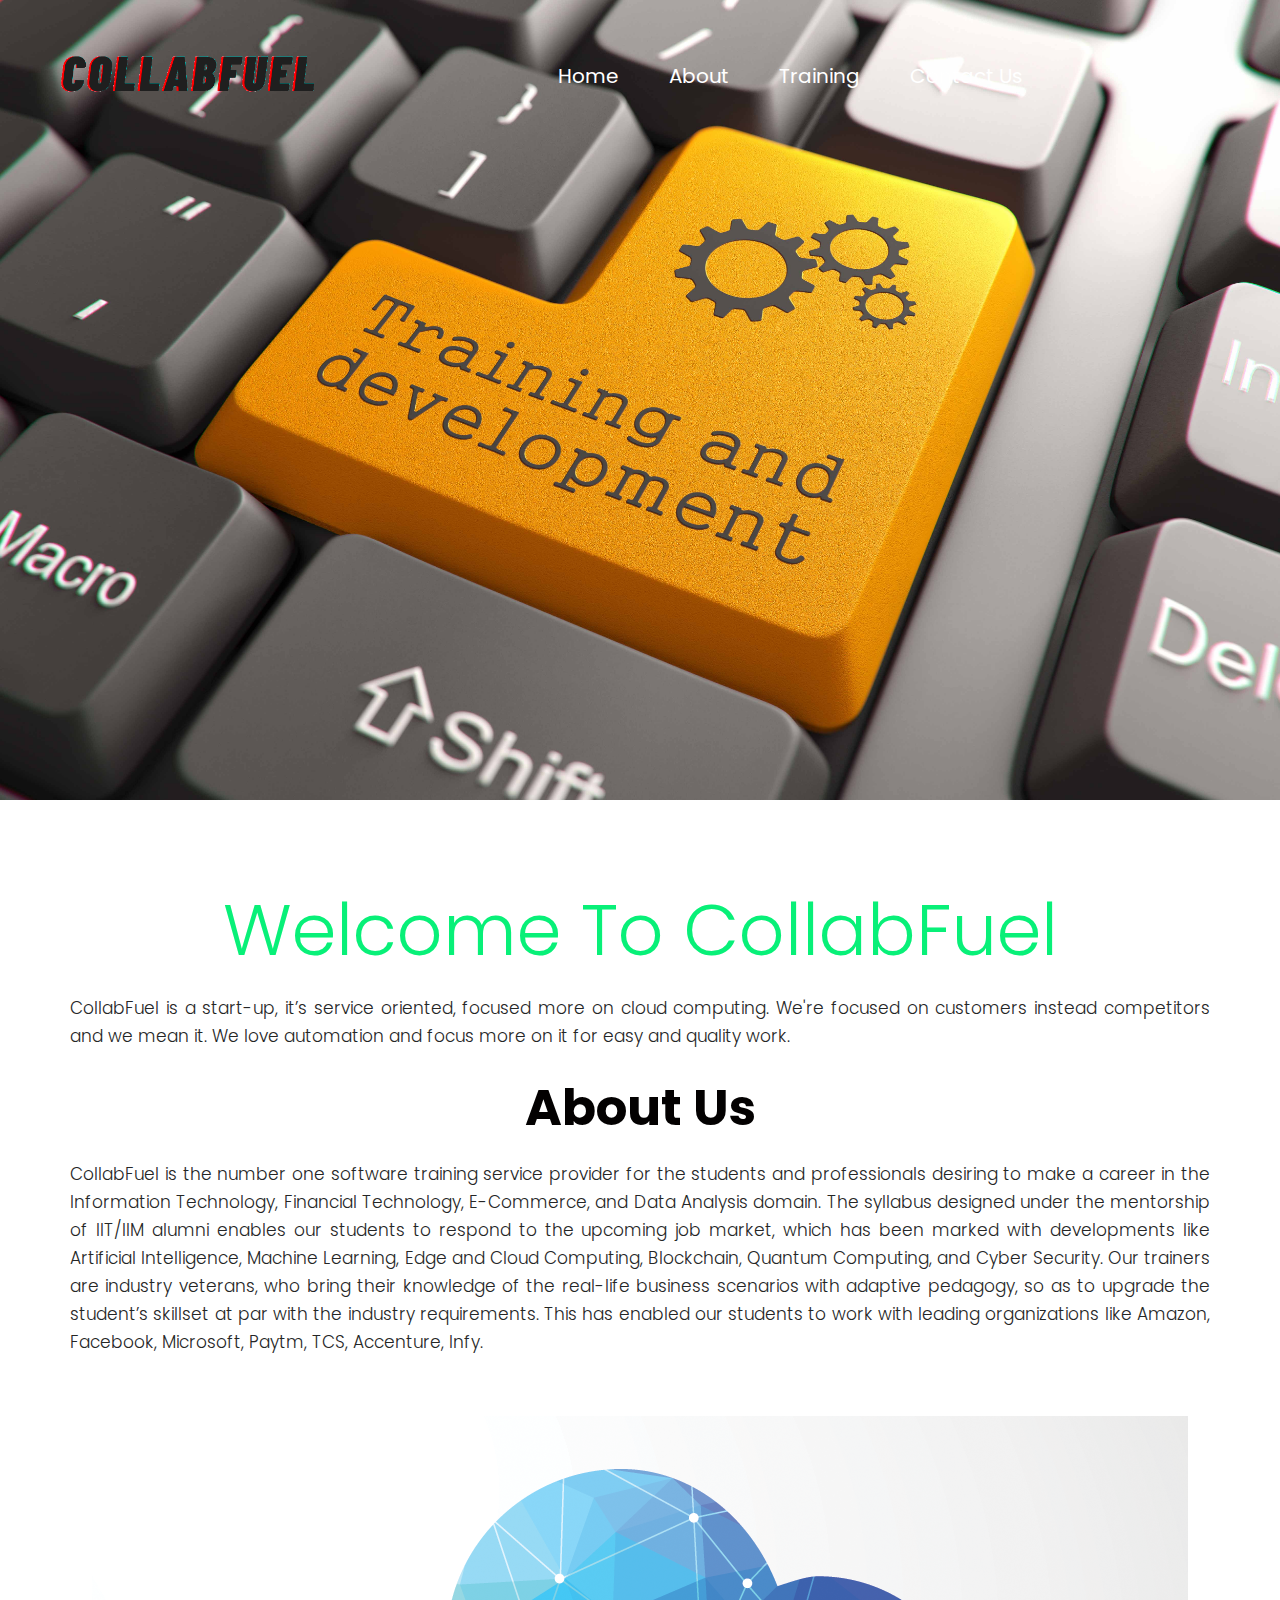
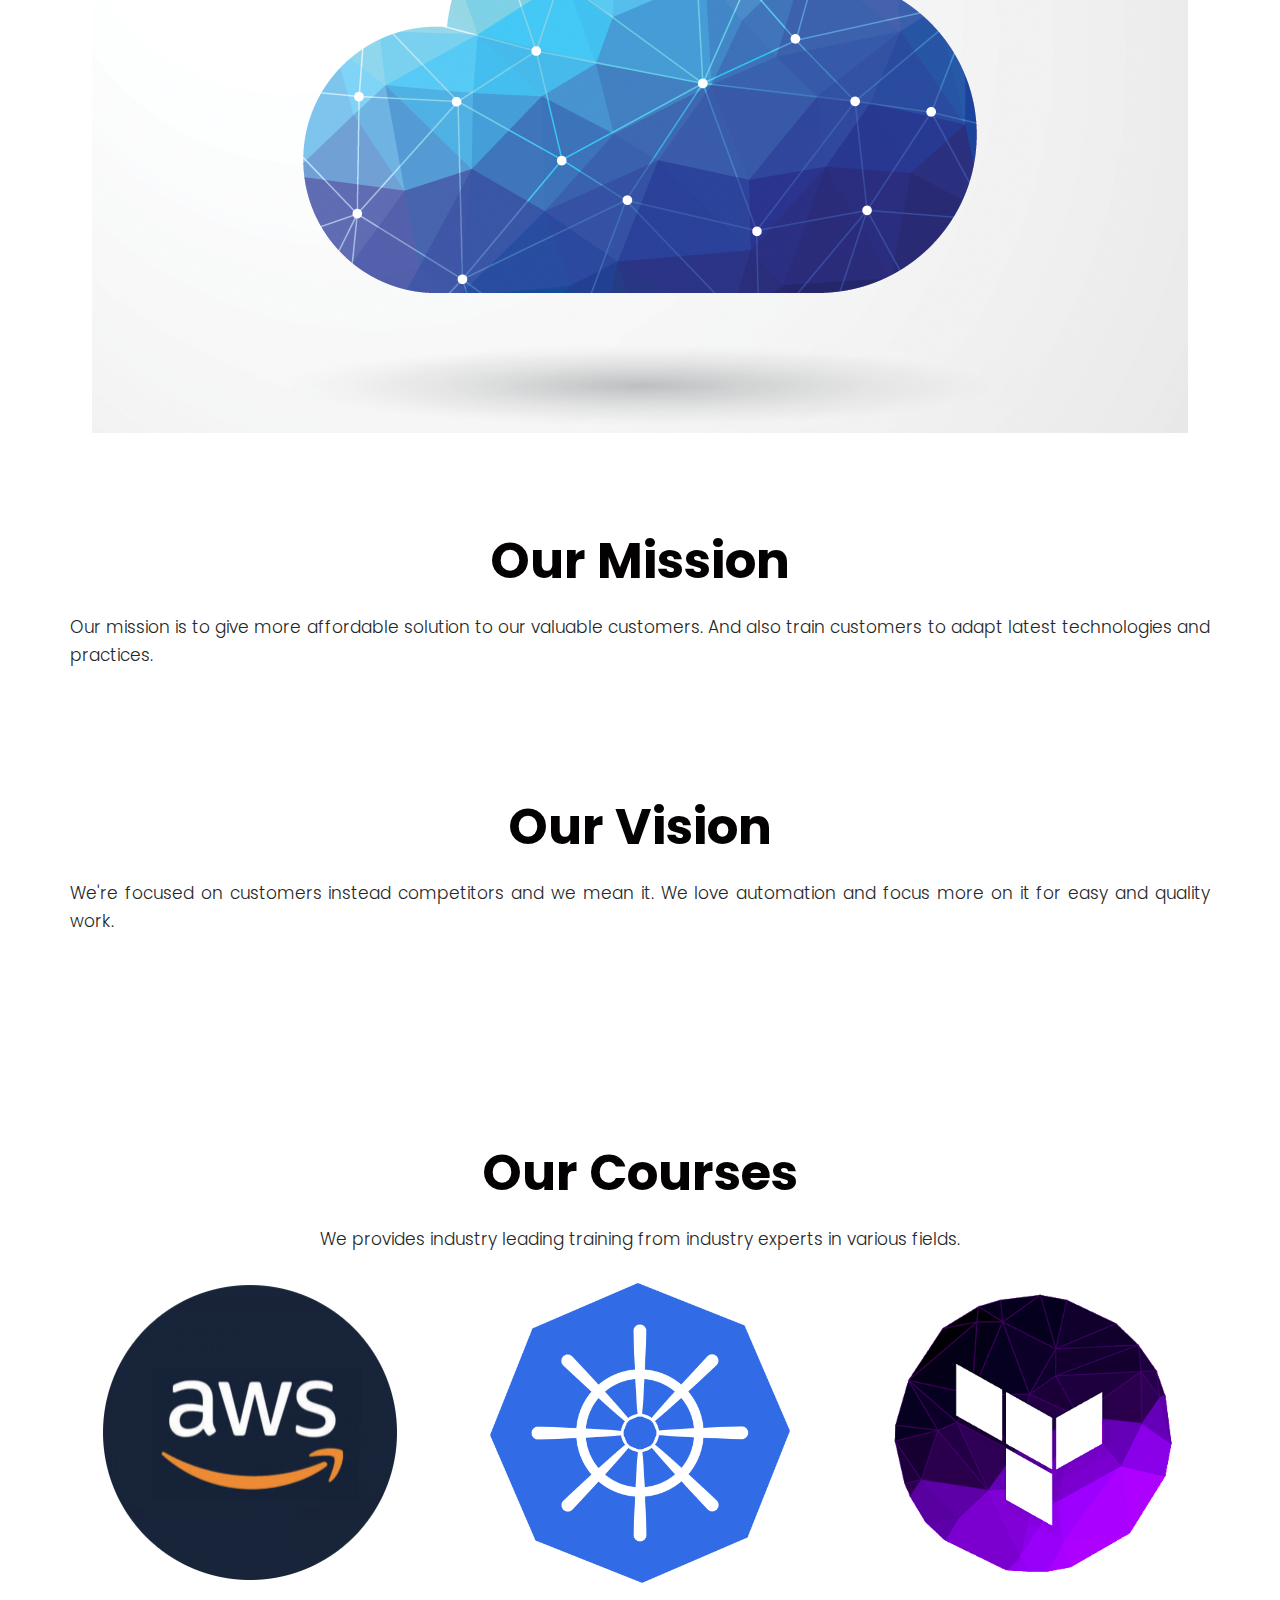
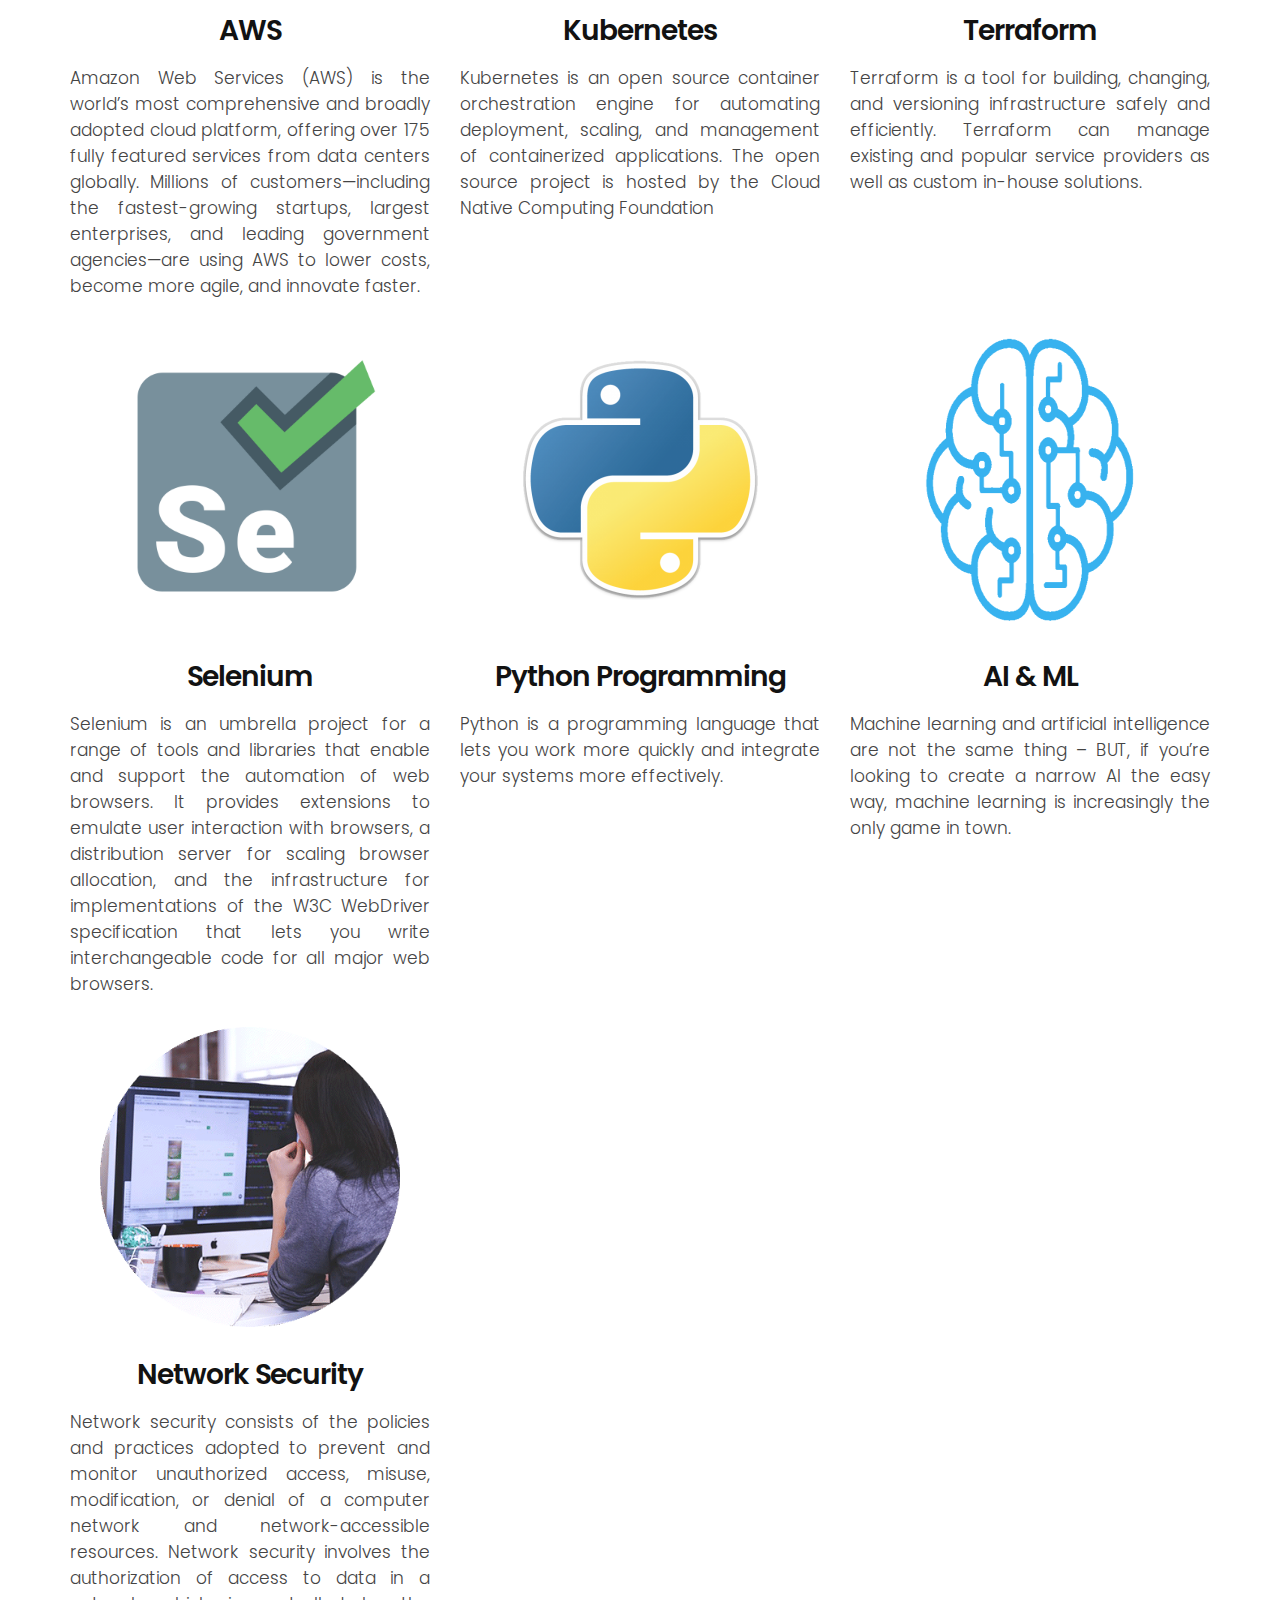
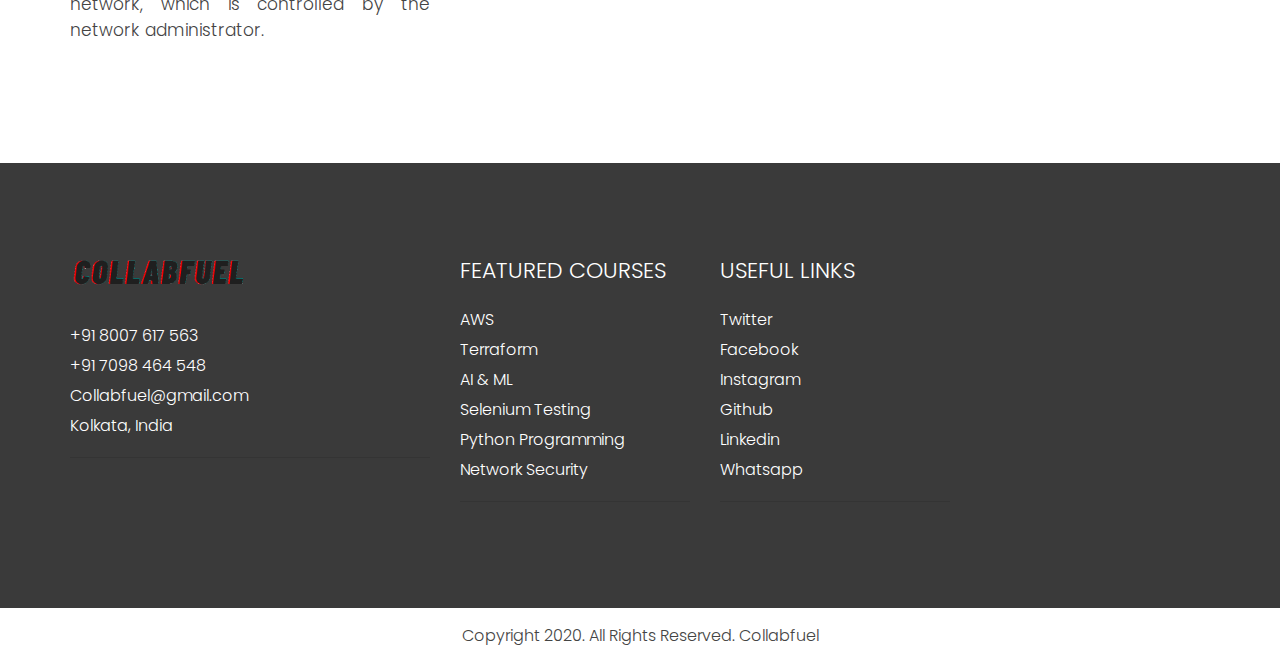
==== commit e8b092bd: "Update index.html" ====
--- a/index.html
+++ b/index.html
@@ -42,7 +42,7 @@
                <div class="col-lg-3">
                   <div class="full">
                      <div class="logo">
-                        <a href="/"><img src="../website.github.io/static/images/favicon.png" alt="#"  style="padding-top: 20px" /></a>
+                        <a href="/"><img src="../static/images/favicon.png" alt="#"  style="padding-top: 20px" /></a>
                      </div>
                   </div>
                </div>
@@ -57,7 +57,7 @@
                            <div class="collapse navbar-collapse justify-content-md-center" id="cloapediamenu">
                               <ul class="navbar-nav">
                                  <li class="nav-item active">
-                                    <a class="nav-link" href="../website.github.io/index.html">Home</a>
+                                    <a class="nav-link" href="../index.html">Home</a>
                                  </li>
                                  <li class="nav-item">
                                     <a class="nav-link color-aqua-hover" href="#full">About</a>
@@ -69,7 +69,7 @@
                                     <a class="nav-link color-grey-hover" href="time.html">Time</a>
                                  </li-->
                                  <li class="nav-item">
-                                    <a class="nav-link color-grey-hover" href="../website.github.io/topic/contact.html">Contact Us</a>
+                                    <a class="nav-link color-grey-hover" href="../topic/contact.html">Contact Us</a>
                                  </li>
                               </ul>
 
@@ -91,7 +91,7 @@
           <div class="row">
              <div class="full">
                   <div class="slider_banner">
-                    <img class="img-responsive" src="../website.github.io/static/images/slide.png" alt="#" style="height: 800px; resize: horizontal;"/>
+                    <img class="img-responsive" src="../static/images/slide.png" alt="#" style="height: 800px; resize: horizontal;"/>
                       <!--div class="slide_cont">
                         <div class="slider_cont_inner" >
                           <h3 style="color: #bae09c;">Welcome To Collabfuel</h3>
@@ -136,7 +136,7 @@
 
                <div class="col-md-12">
                   <div class="about_img margin_top_30  text_align_center">
-                     <img src="../website.github.io/static/images/cloud.png" alt="#" />
+                     <img src="../static/images/cloud.png" alt="#" />
                   </div>
                </div>
 
@@ -181,7 +181,7 @@
 
               <div class="col-md-4 text_align_center" >
                  <div class="cours">
-                   <img class="img-responsive" src="../website.github.io/static/images/aws.png" alt="#" style="height: 300px; width: 300px;"/>
+                   <img class="img-responsive" src="../static/images/aws.png" alt="#" style="height: 300px; width: 300px;"/>
                  </div>
                   <h3><a href="topic/aws.html" target="_blank">AWS</a></h3>
                 <p align="justify">Amazon Web Services (AWS) is the world’s most comprehensive and broadly adopted cloud platform, offering over 175 fully featured services from data centers globally. Millions of customers—including the fastest-growing startups, largest enterprises, and leading government agencies—are using AWS to lower costs, become more agile, and innovate faster.</p>
@@ -189,7 +189,7 @@
 
                 <div class="col-md-4 text_align_center">
                  <div class="cours">
-                   <img class="img-responsive" src="../website.github.io/static/images/kubernetes.png" alt="#" style="height: 300px; width: 300px;"/>
+                   <img class="img-responsive" src="../static/images/kubernetes.png" alt="#" style="height: 300px; width: 300px;"/>
                  </div>
                     <h3><a href="topic/kubernetes.html" target="_blank">Kubernetes</a></h3>
                  <p align="justify">Kubernetes is an open source container orchestration engine for automating deployment, scaling, and management of containerized applications. The open source project is hosted by the Cloud Native Computing Foundation </p>
@@ -197,40 +197,40 @@
 
               <div class="col-md-4 text_align_center">
                  <div class="cours">
-                   <img class="img-responsive" src="../website.github.io/static/images/terraform1.png" alt="#" style="height: 300px; width: 300px;" />
-                 </div>
-                  <h3><a  href="../website.github.io/topic/terraform.html" target="_blank">Terraform</a></h3>
+                   <img class="img-responsive" src="../static/images/terraform1.png" alt="#" style="height: 300px; width: 300px;" />
+                 </div>
+                  <h3><a  href="../topic/terraform.html" target="_blank">Terraform</a></h3>
                  <p align="justify">Terraform is a tool for building, changing, and versioning infrastructure safely and efficiently. Terraform can manage existing and popular service providers as well as custom in-house solutions.</p>
               </div>
 
               <div class="col-md-4 text_align_center">
                  <div class="cours">
-                   <img class="img-responsive" src="../website.github.io/static/images/selenium.png" alt="#" style="height: 300px; width: 300px;"/>
-                 </div>
-                  <h3><a  href="../website.github.io/topic/selenium.html" target="_blank">Selenium</a></h3>
+                   <img class="img-responsive" src="../static/images/selenium.png" alt="#" style="height: 300px; width: 300px;"/>
+                 </div>
+                  <h3><a  href="../topic/selenium.html" target="_blank">Selenium</a></h3>
                 <p align="justify">Selenium is an umbrella project for a range of tools and libraries that enable and support the automation of web browsers.
                     It provides extensions to emulate user interaction with browsers, a distribution server for scaling browser allocation, and the infrastructure for implementations of the W3C WebDriver specification that lets you write interchangeable code for all major web browsers.</p>
               </div>
               <div class="col-md-4 text_align_center">
                  <div class="cours">
-                   <img class="img-responsive" src="../website.github.io/static/images/py.png" alt="#" style="height: 300px; width: 300px;" />
-                 </div>
-                  <h3><a  href="../website.github.io/topic/python.html" target="_blank">Python Programming</a></h3>
+                   <img class="img-responsive" src="../static/images/py.png" alt="#" style="height: 300px; width: 300px;" />
+                 </div>
+                  <h3><a  href="../topic/python.html" target="_blank">Python Programming</a></h3>
                 <p align="justify">Python is a programming language that lets you work more quickly and integrate your systems more effectively.</p>
               </div>
                 <div class="col-md-4 text_align_center">
                  <div class="cours">
-                   <img class="img-responsive" src="../website.github.io/static/images/ai.png" alt="#" style="height: 300px; width: 300px;" />
-                 </div>
-                <h3><a  href="../website.github.io/topic/ai.html" target="_blank">AI & ML</a></h3>
+                   <img class="img-responsive" src="../static/images/ai.png" alt="#" style="height: 300px; width: 300px;" />
+                 </div>
+                <h3><a  href="../topic/ai.html" target="_blank">AI & ML</a></h3>
                 <p align="justify">Machine learning and artificial intelligence are not the same thing – BUT, if you’re looking to create a narrow AI the easy way, machine learning is increasingly the only game in town.</p>
                 </div>
 
                 <div class="col-md-4 text_align_center"  >
                  <div class="cours">
-                   <img class="img-responsive" src="../website.github.io/static/images/cour1.png" alt="#" style="height: 300px; width: 300px;" />
-                 </div>
-                <h3><a  href="../website.github.io/topic/security.html" target="_blank">Network Security</a></h3>
+                   <img class="img-responsive" src="../static/images/cour1.png" alt="#" style="height: 300px; width: 300px;" />
+                 </div>
+                <h3><a  href="../topic/security.html" target="_blank">Network Security</a></h3>
                 <p align="justify">Network security consists of the policies and practices adopted to prevent and monitor unauthorized access, misuse, modification, or denial of a computer network and network-accessible resources. Network security involves the authorization of access to data in a network, which is controlled by the network administrator.</p>
                 </div>
        </div>
@@ -271,13 +271,13 @@
             <div class="row">
 
                <div class="col-md-4 col-sm-12">
-                  <a href="../website.github.io/index.html"><img class="img-responsive" src="../website.github.io/static/images/favicon.png" alt="#" style="width: 50%"/></a>
+                  <a href="../index.html"><img class="img-responsive" src="../static/images/favicon.png" alt="#" style="width: 50%"/></a>
                   <div class="footer_link_heading">
                      <div class="footer_menu margin_top_30">
                      <ul>
                         <li><a href="tel:8007617563">+91 8007 617 563</a></li>
                          <li><a href="tel:7098464548">+91 7098 464 548</a></li>
-                        <li><a href="mailto:Digitechnovators@gmail.com">Digitechnovators@gmail.com</a></li>
+                        <li><a href="mailto:collabfuel@gmail.com">Collabfuel@gmail.com</a></li>
                         <li><a href="#">Kolkata, India</a></li>
                      </ul>
                   </div>
@@ -354,12 +354,12 @@
       <!-- end footer -->
       <!-- Core JavaScript
          ================================================== -->
-      <script src="../website.github.io/static/js/jquery.min.js"></script>
-      <script src="../website.github.io/static/js/tether.min.js"></script>
-      <script src="../website.github.io/static/js/bootstrap.min.js"></script>
-      <script src="../website.github.io/static/js/parallax.js"></script>
-      <script src="../website.github.io/static/js/animate.js"></script>
-      <script src="../website.github.io/static/js/ekko-lightbox.js"></script>
-      <script src="../website.github.io/static/js/custom.js"></script>
+      <script src="../static/js/jquery.min.js"></script>
+      <script src="../static/js/tether.min.js"></script>
+      <script src="../static/js/bootstrap.min.js"></script>
+      <script src="../static/js/parallax.js"></script>
+      <script src="../static/js/animate.js"></script>
+      <script src="../static/js/ekko-lightbox.js"></script>
+      <script src="../static/js/custom.js"></script>
    </body>
 </html>
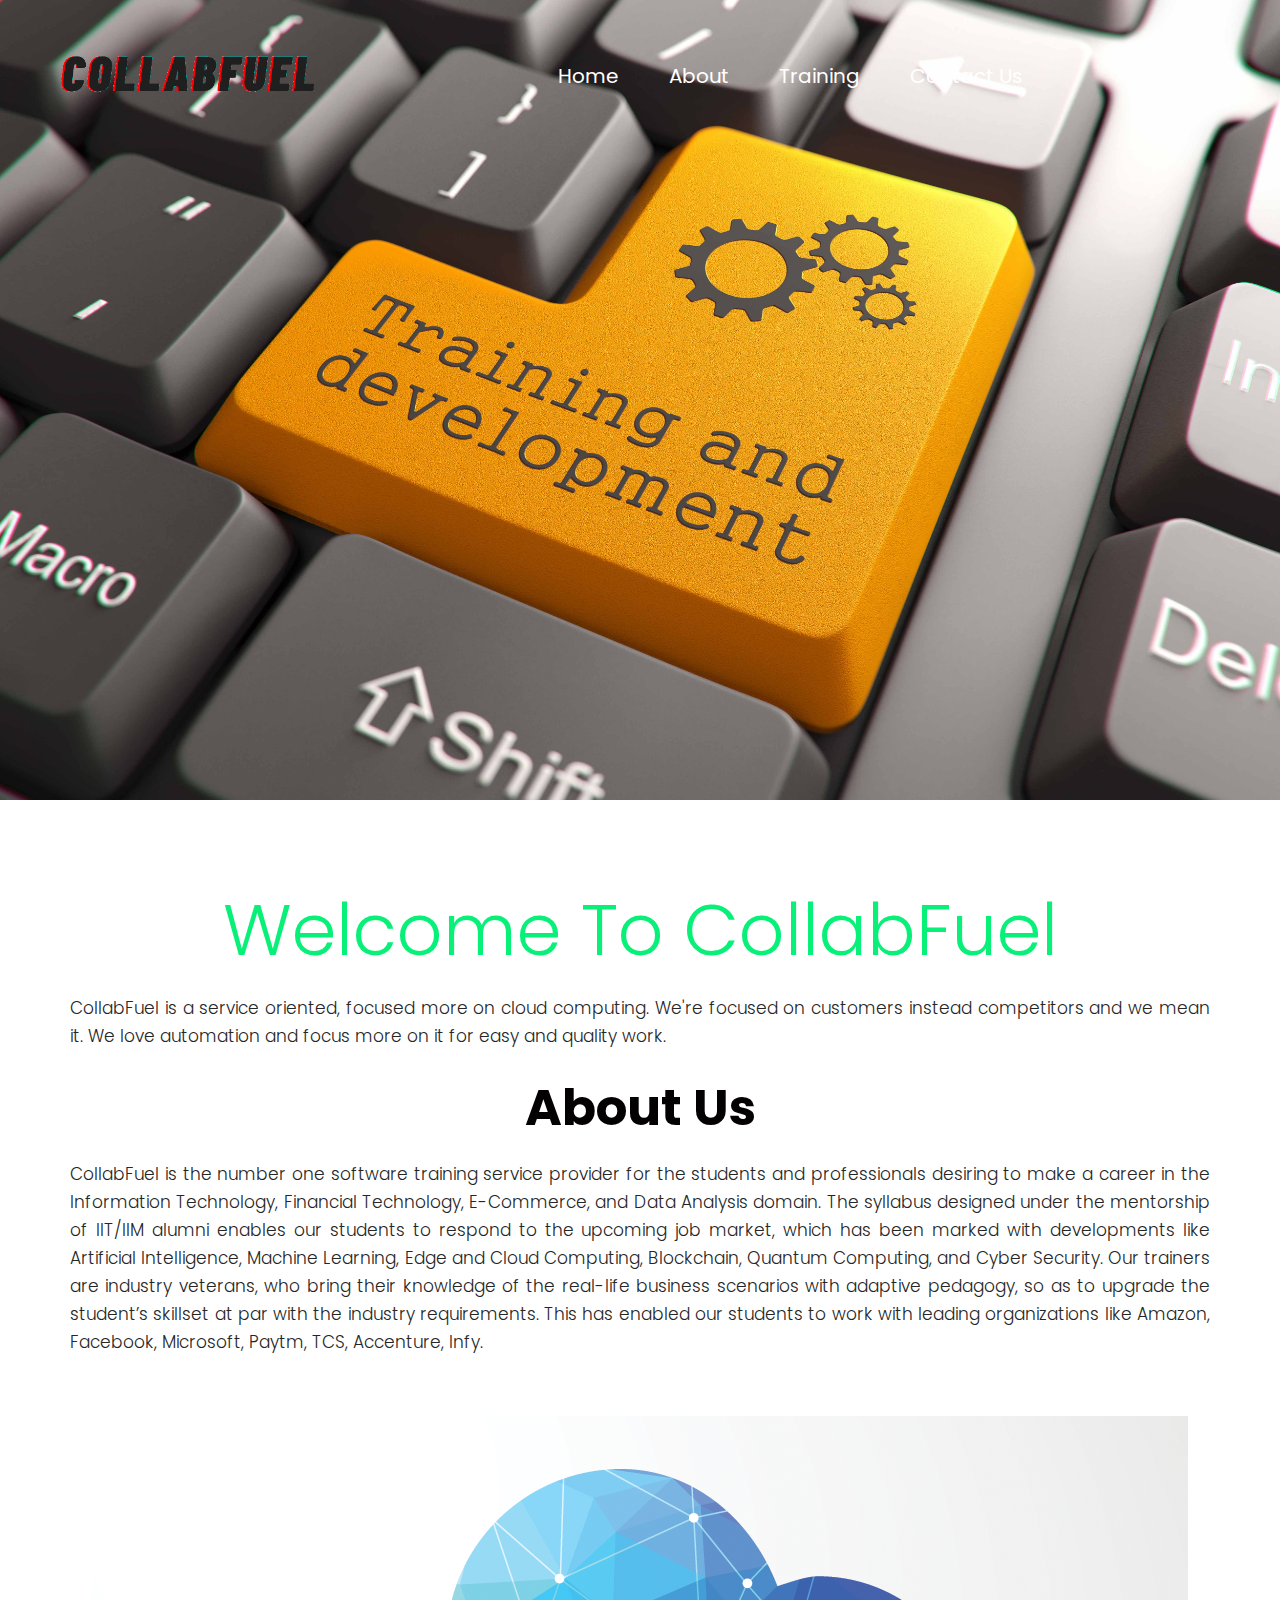
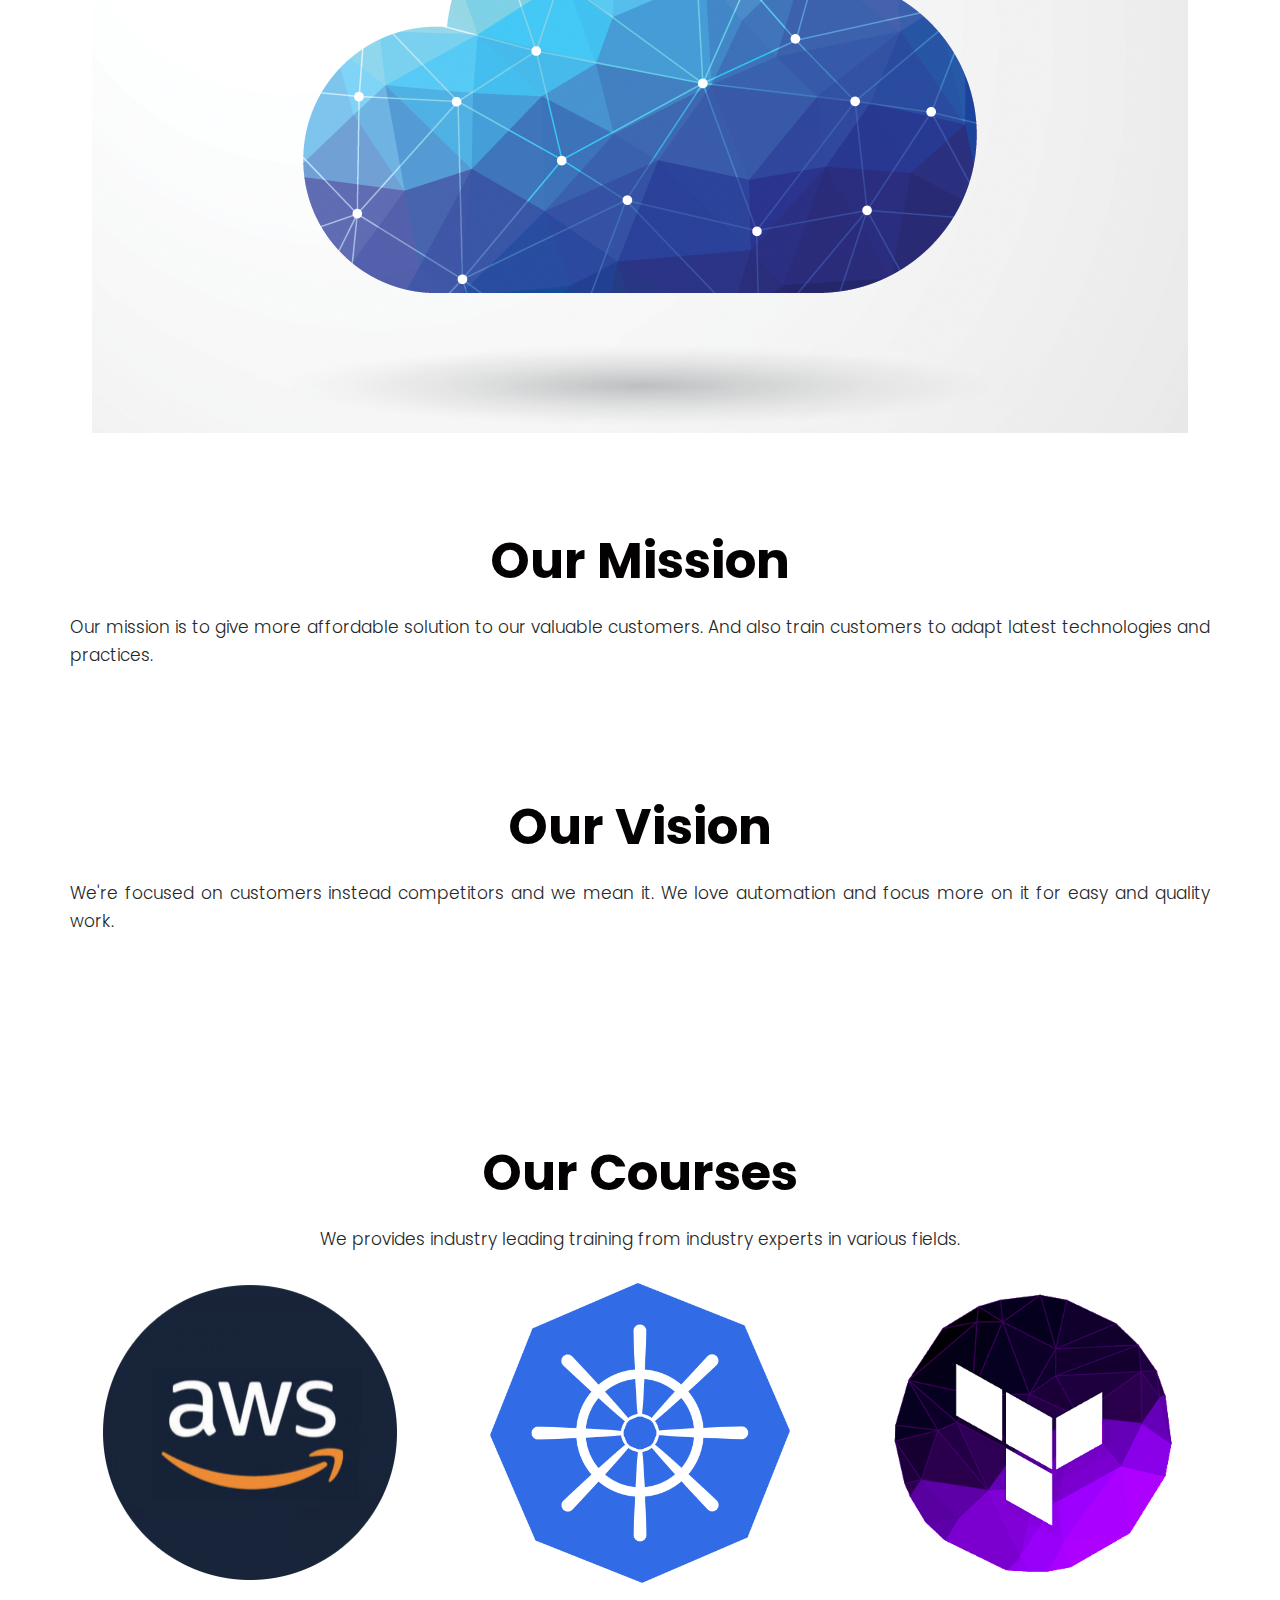
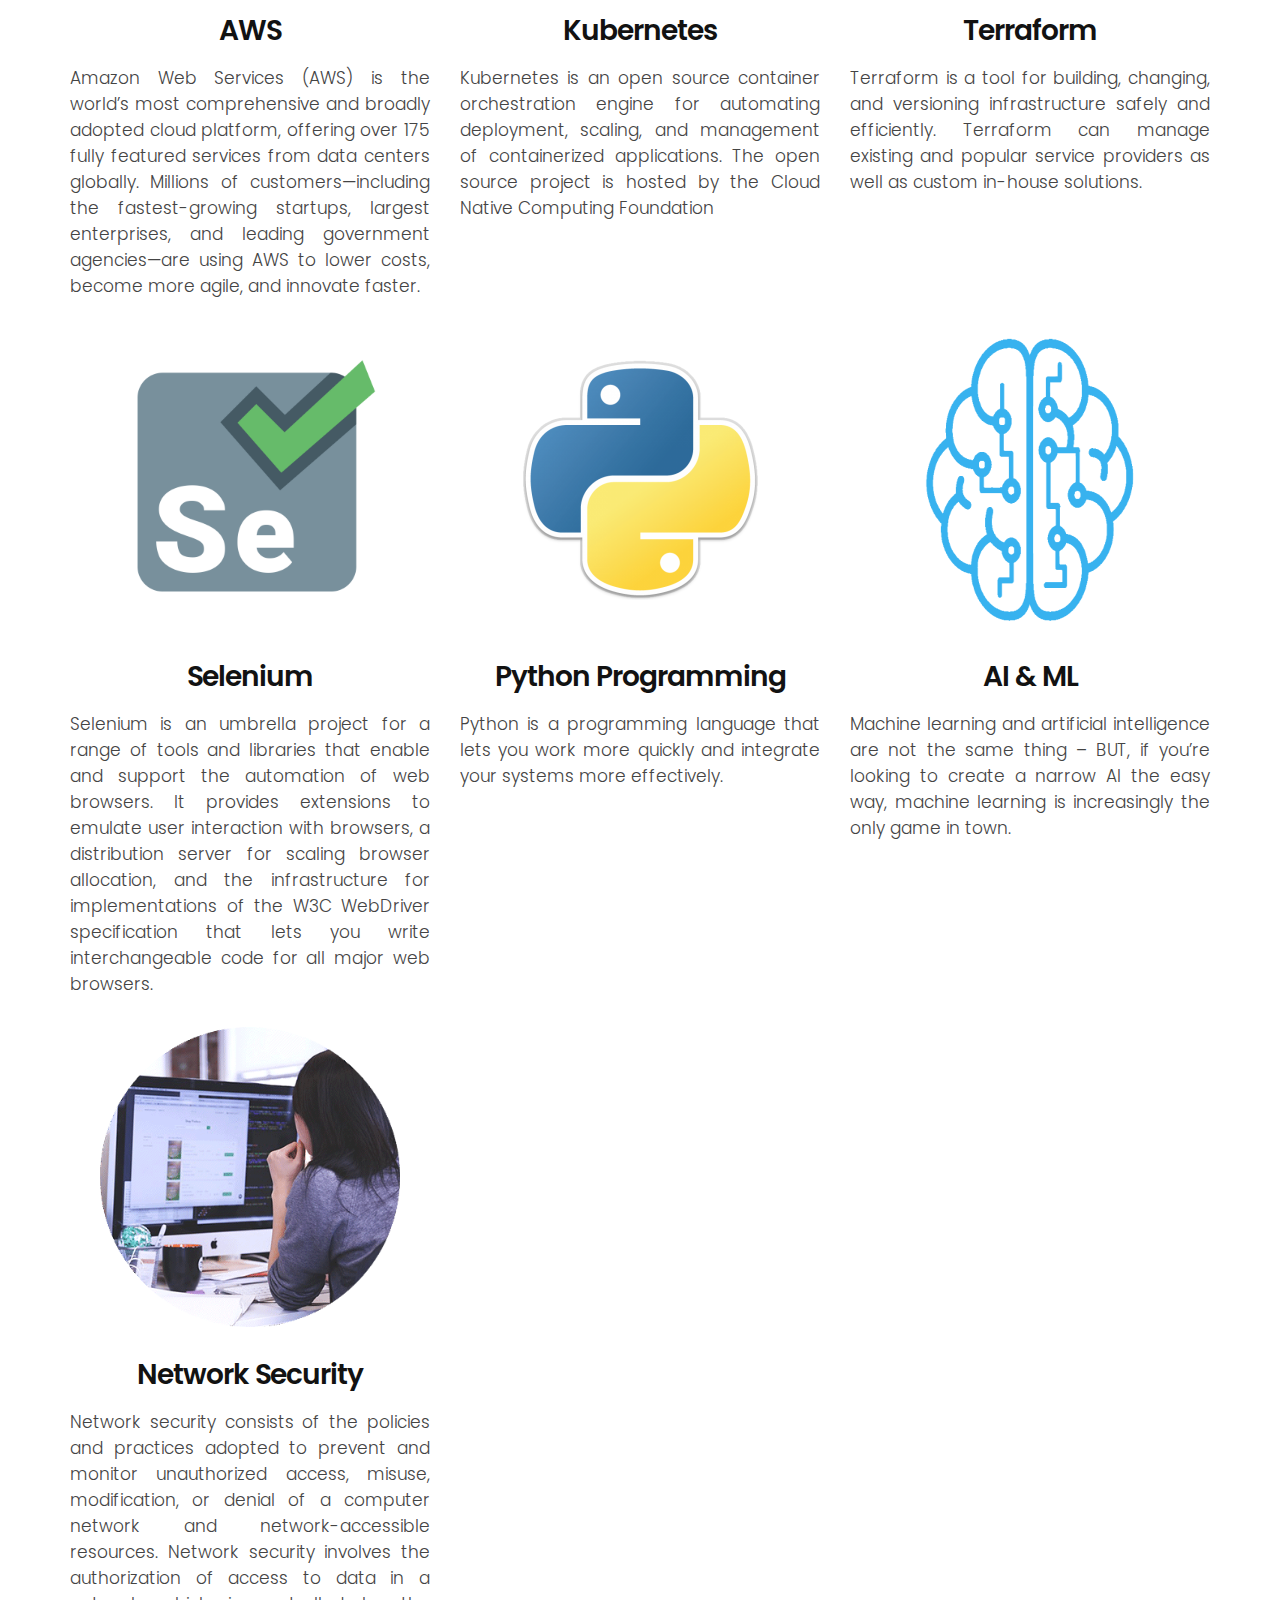
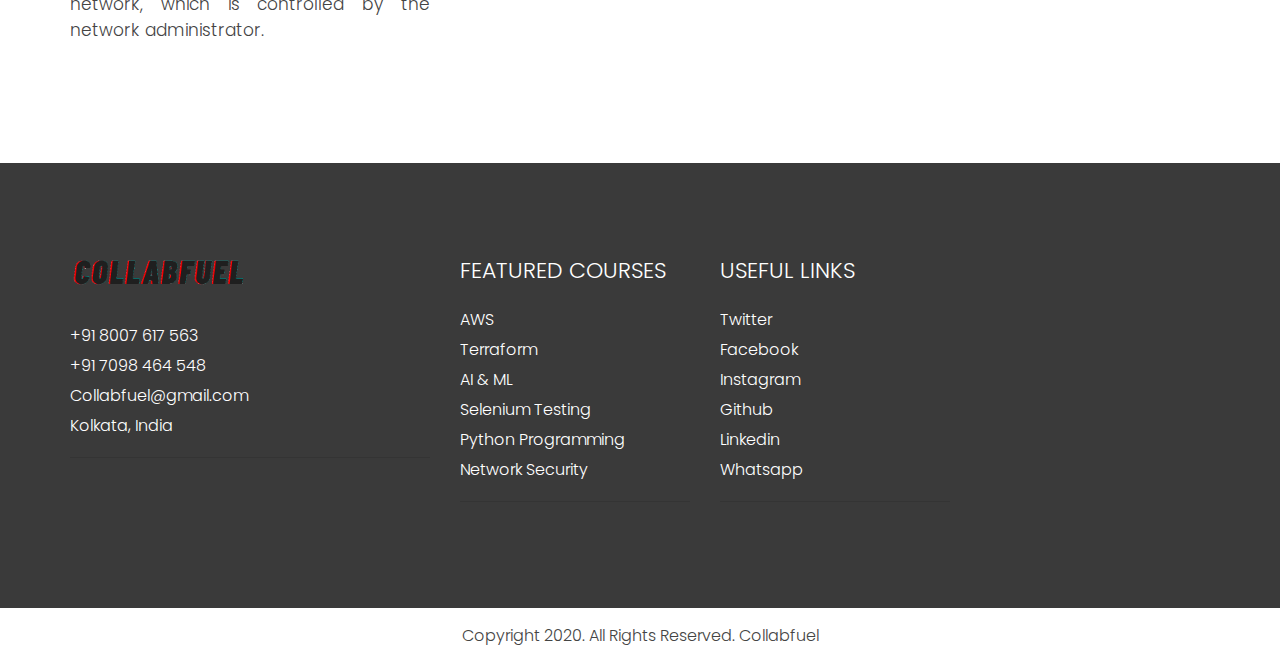
==== commit 79f66f8e: "Update index.html" ====
--- a/index.html
+++ b/index.html
@@ -117,7 +117,7 @@
                      <h2 class="display-3" style="color: #08f078; font: bold;">Welcome To CollabFuel</h2>
                         </div>
                       <div class="full">
-                            <p class="large" align="justify">CollabFuel is a start-up, it’s service oriented, focused more on cloud computing.
+                            <p class="large" align="justify">CollabFuel is a service oriented, focused more on cloud computing.
                                 We're focused on customers instead competitors and we mean it.
                                 We love automation and focus more on it for easy and quality work.</p>
                       </div>
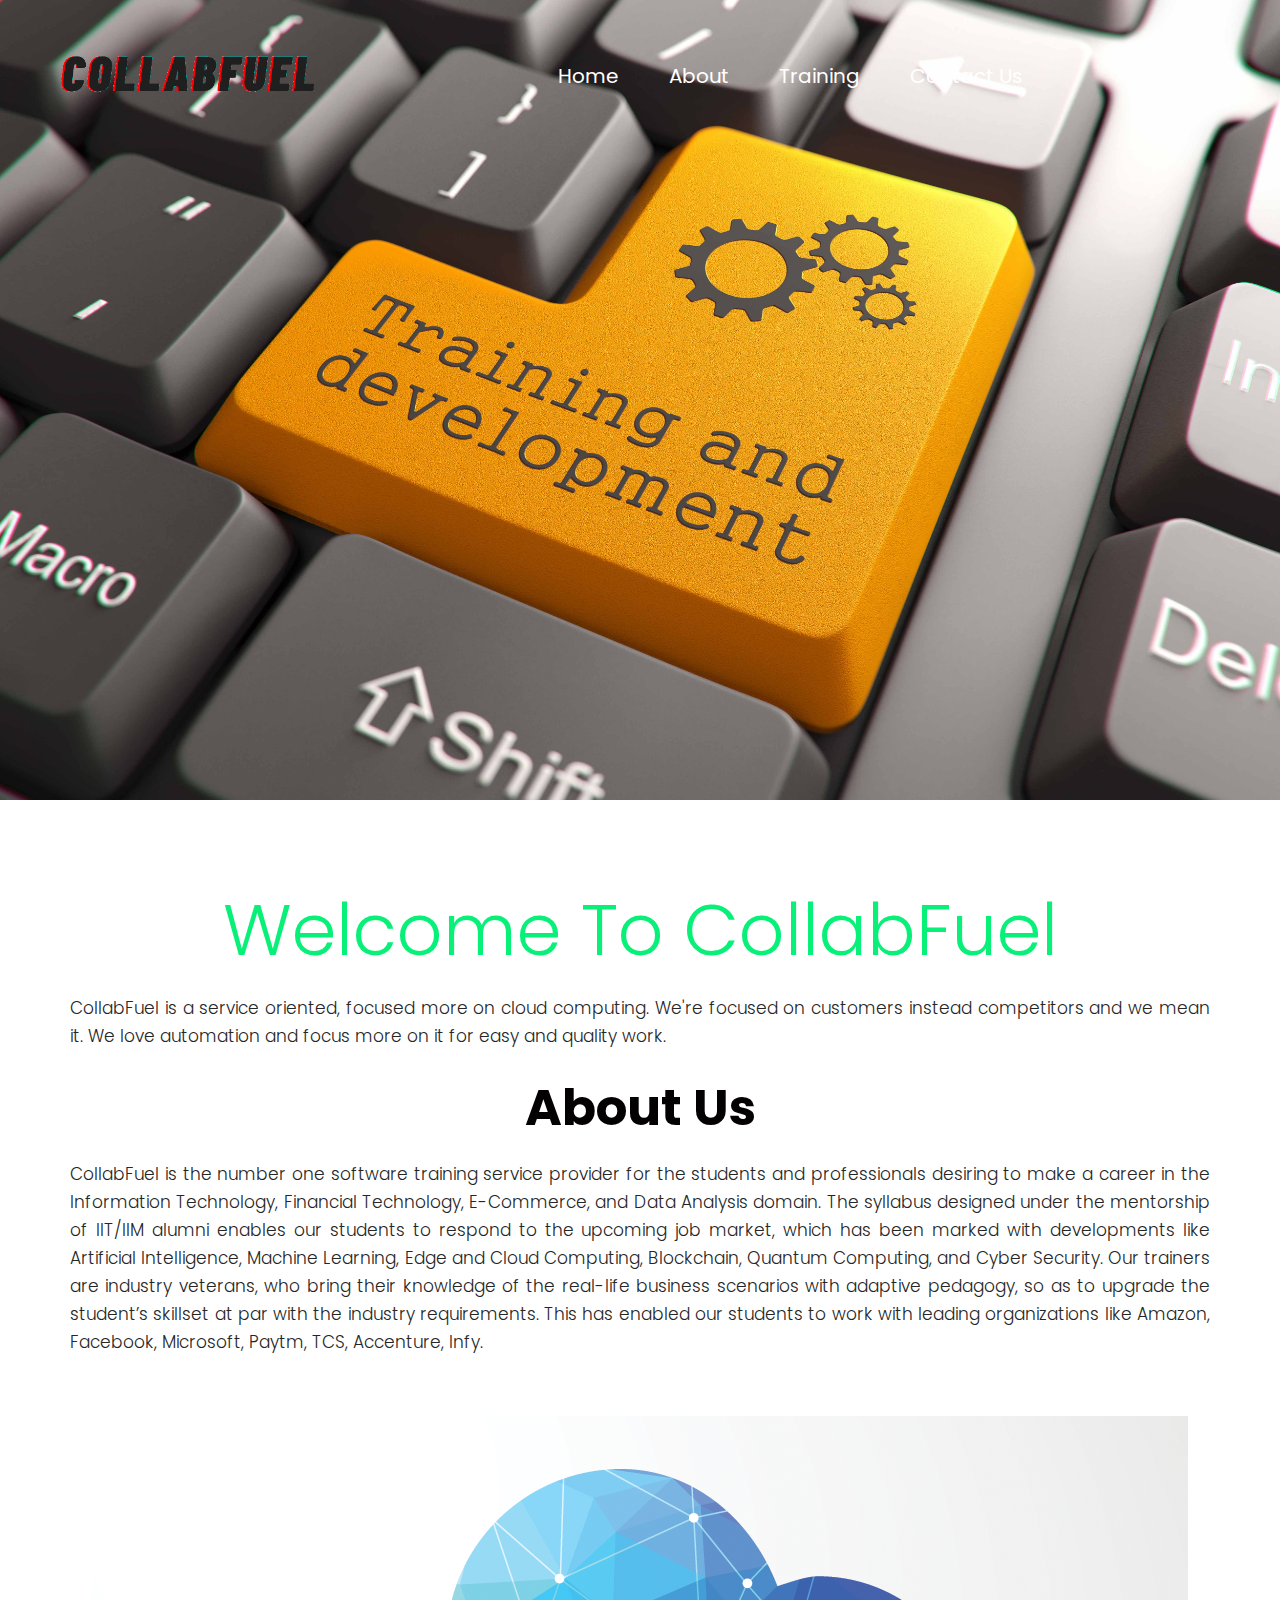
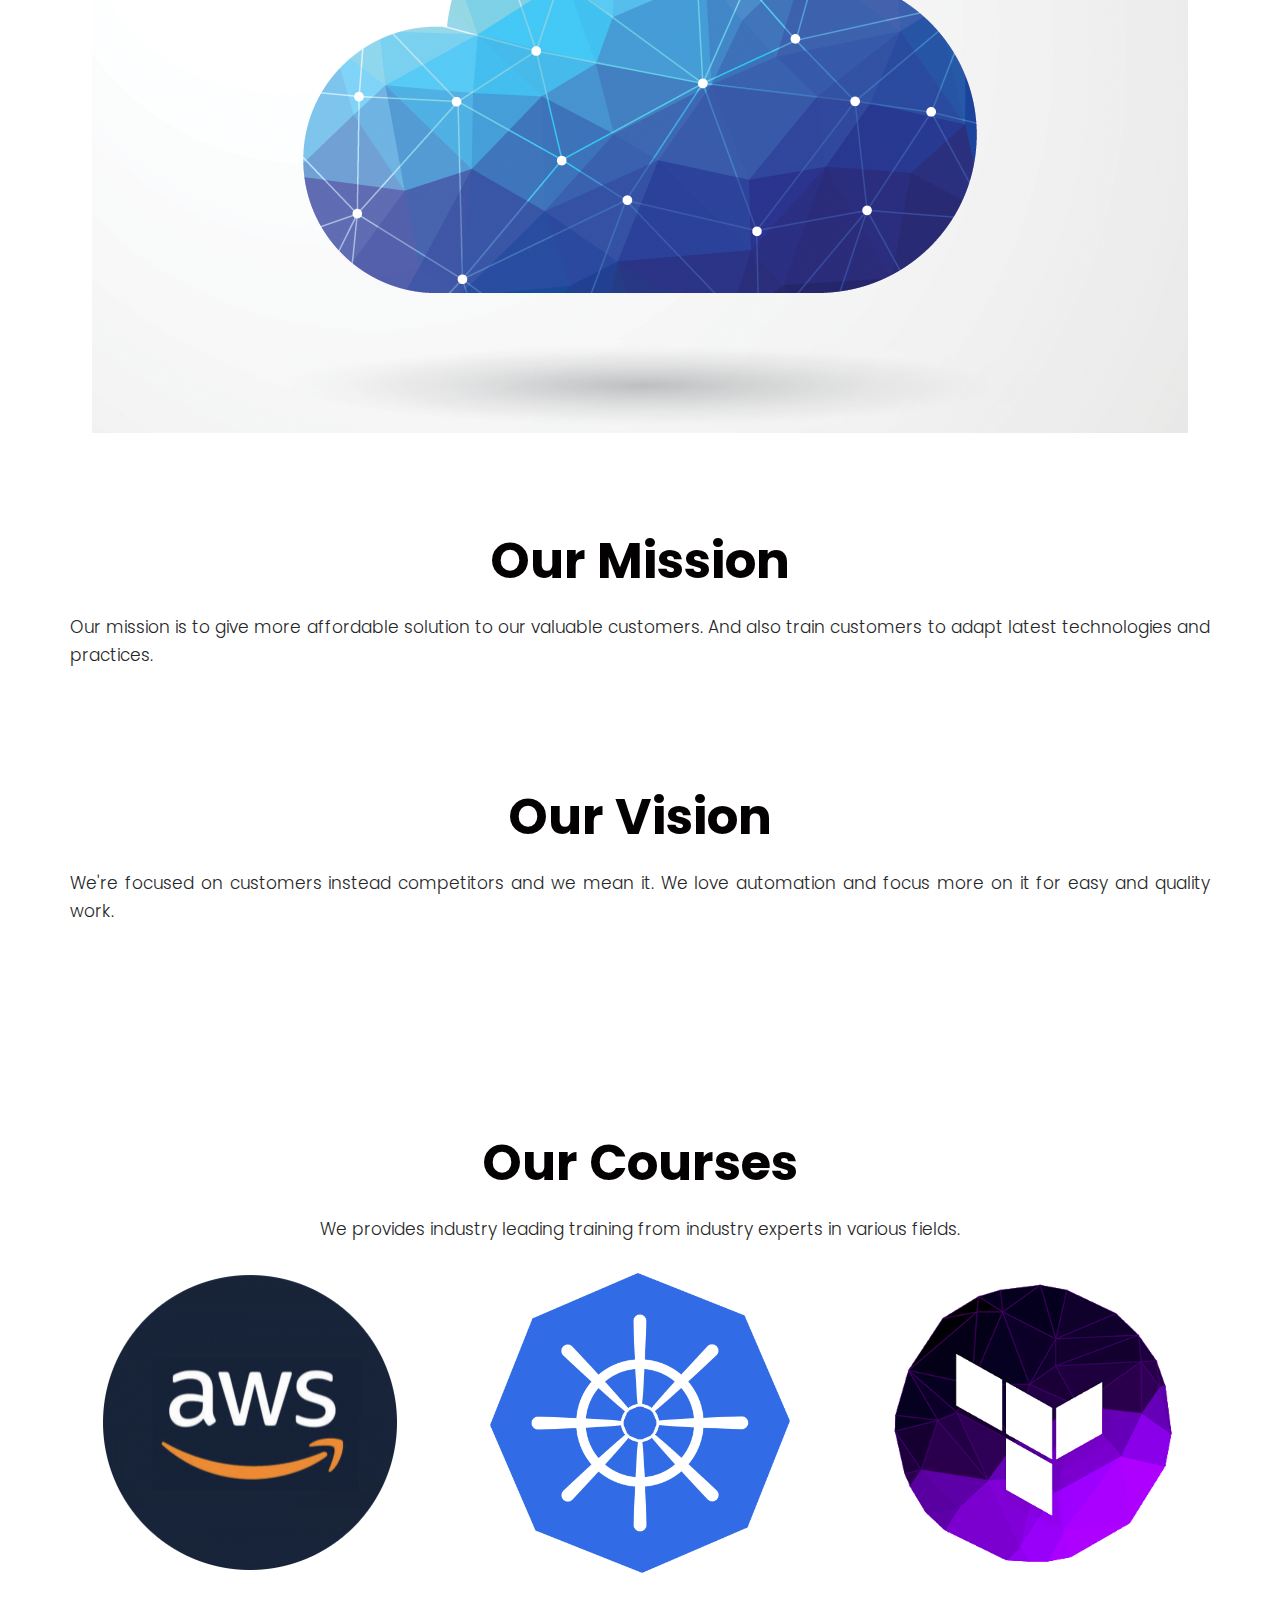
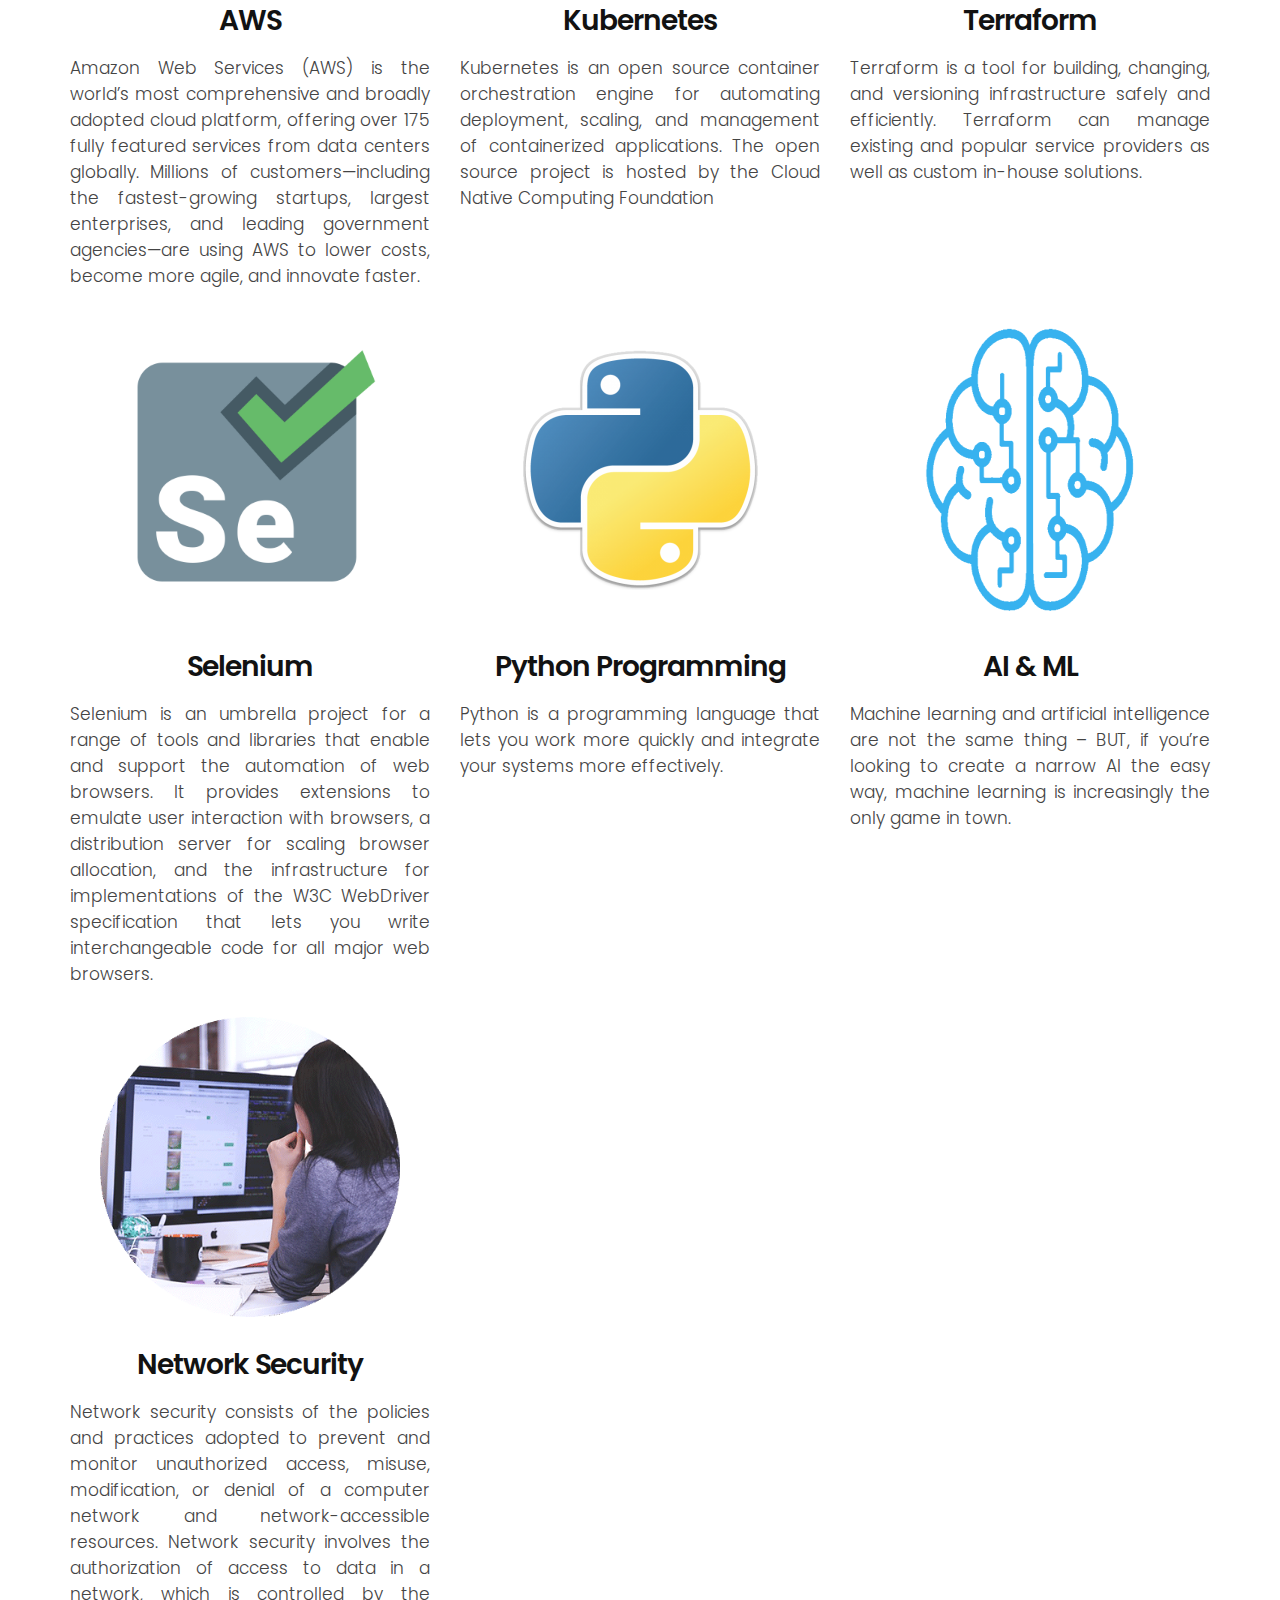
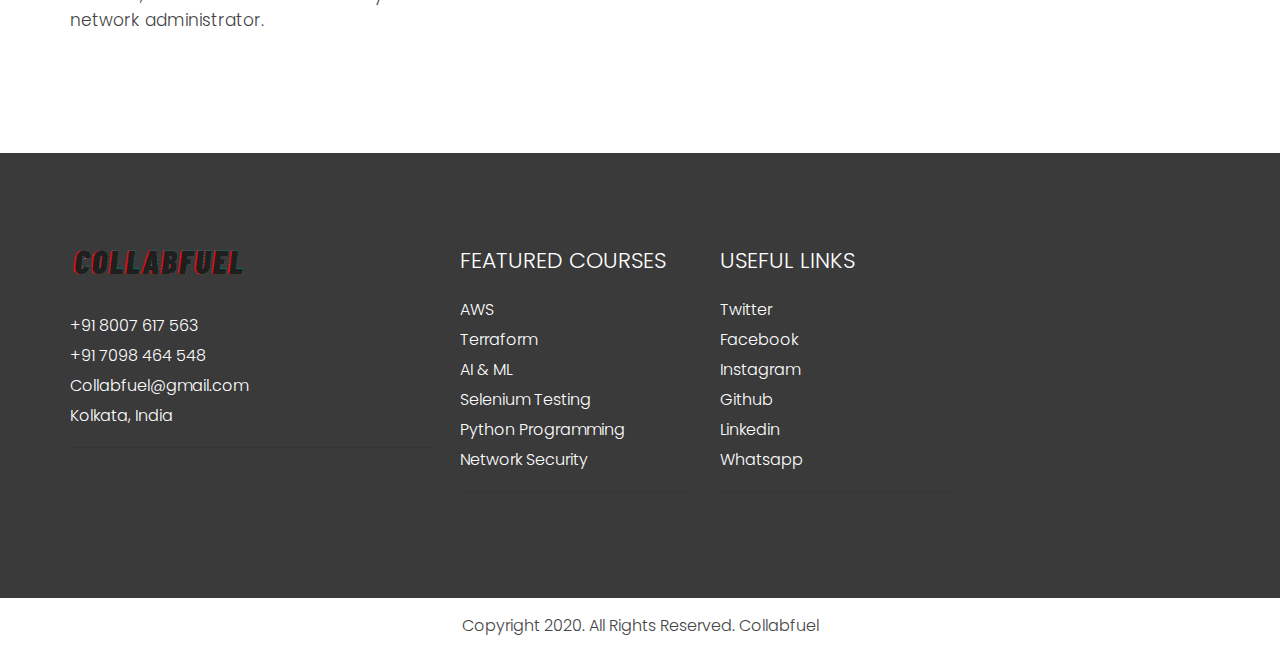
==== commit 085afb47: "Update index.html" ====
--- a/index.html
+++ b/index.html
@@ -151,7 +151,7 @@
 
                 <div class="col-lg-12 text_align_center">
                   <div class="full heading_s1">
-                     <h2 style="padding-top: 100px;">Our Vision</h2>
+                     <h2 style="padding-top: 90px;">Our Vision</h2>
                   </div>
                   <div class="full">
                       <p class="large" align="justify">We're focused on customers instead competitors and we mean it. We love automation and focus more on it for easy and quality work.</p>
